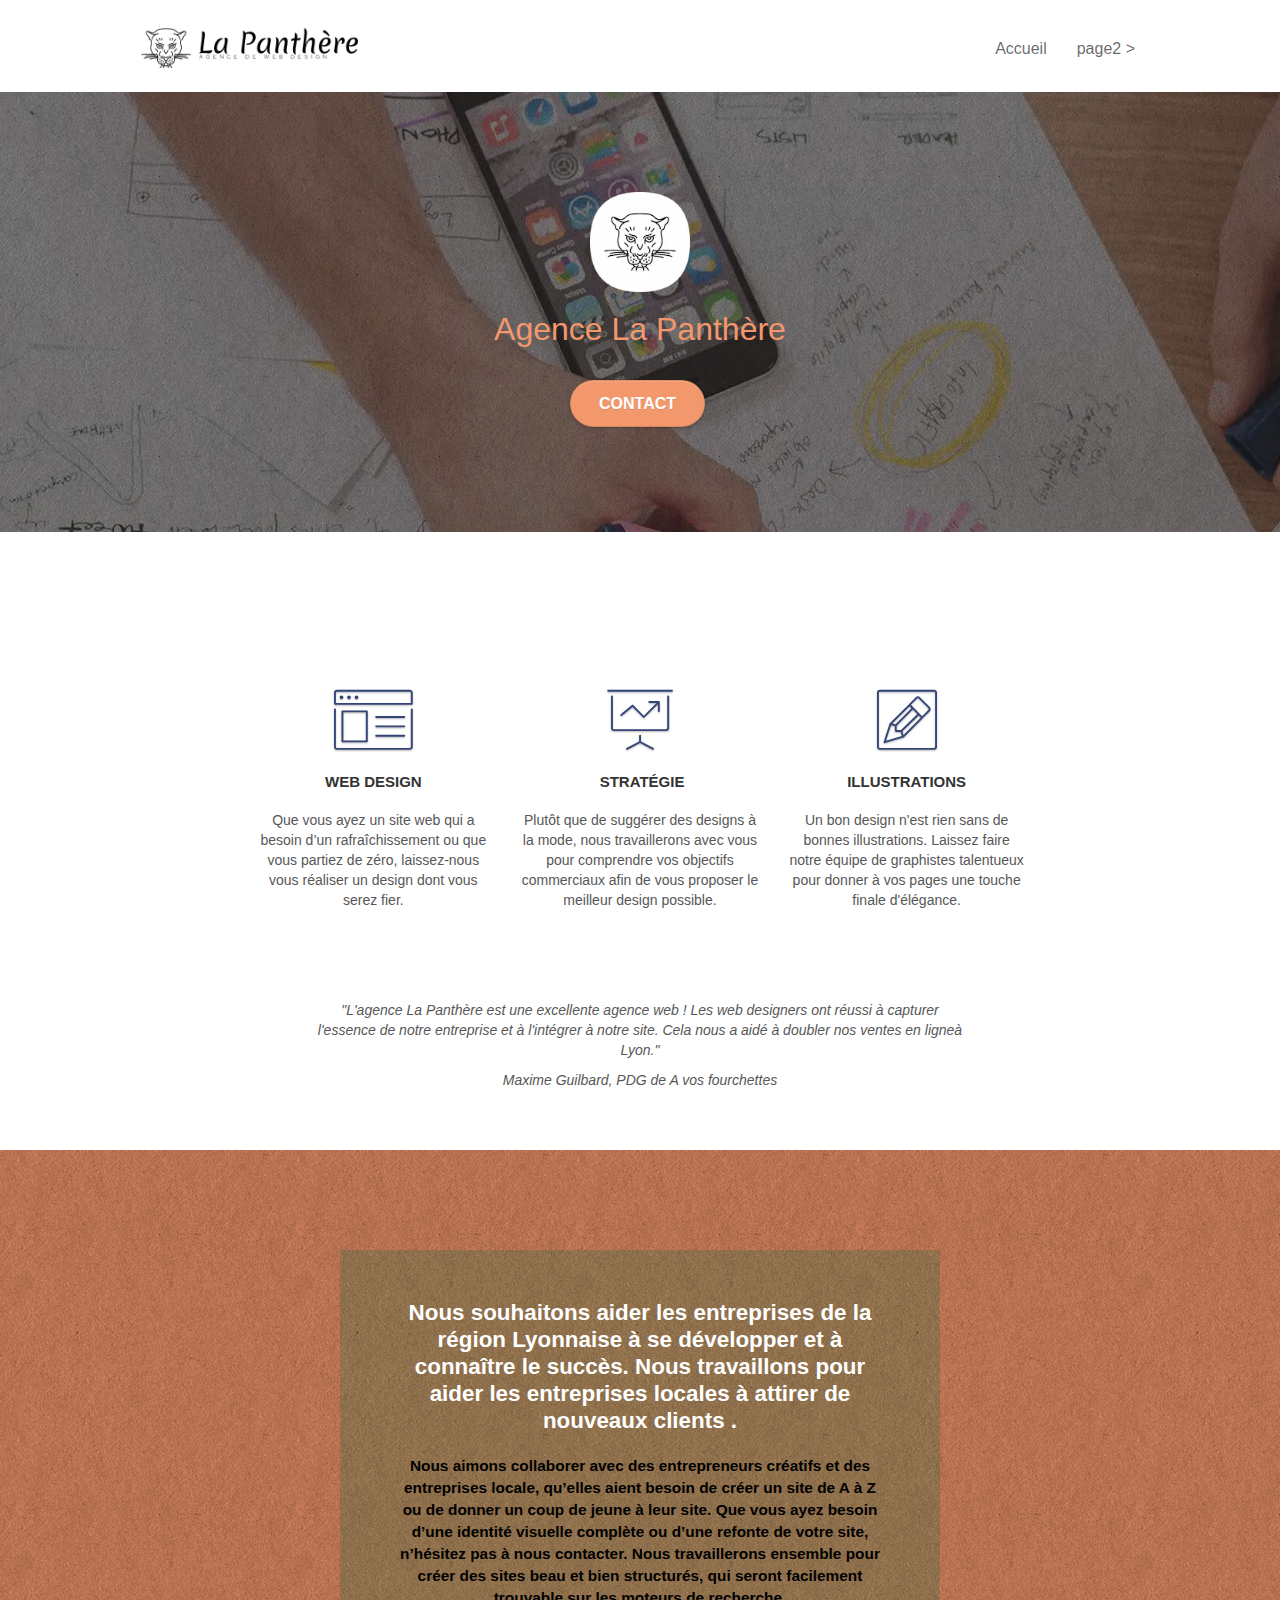
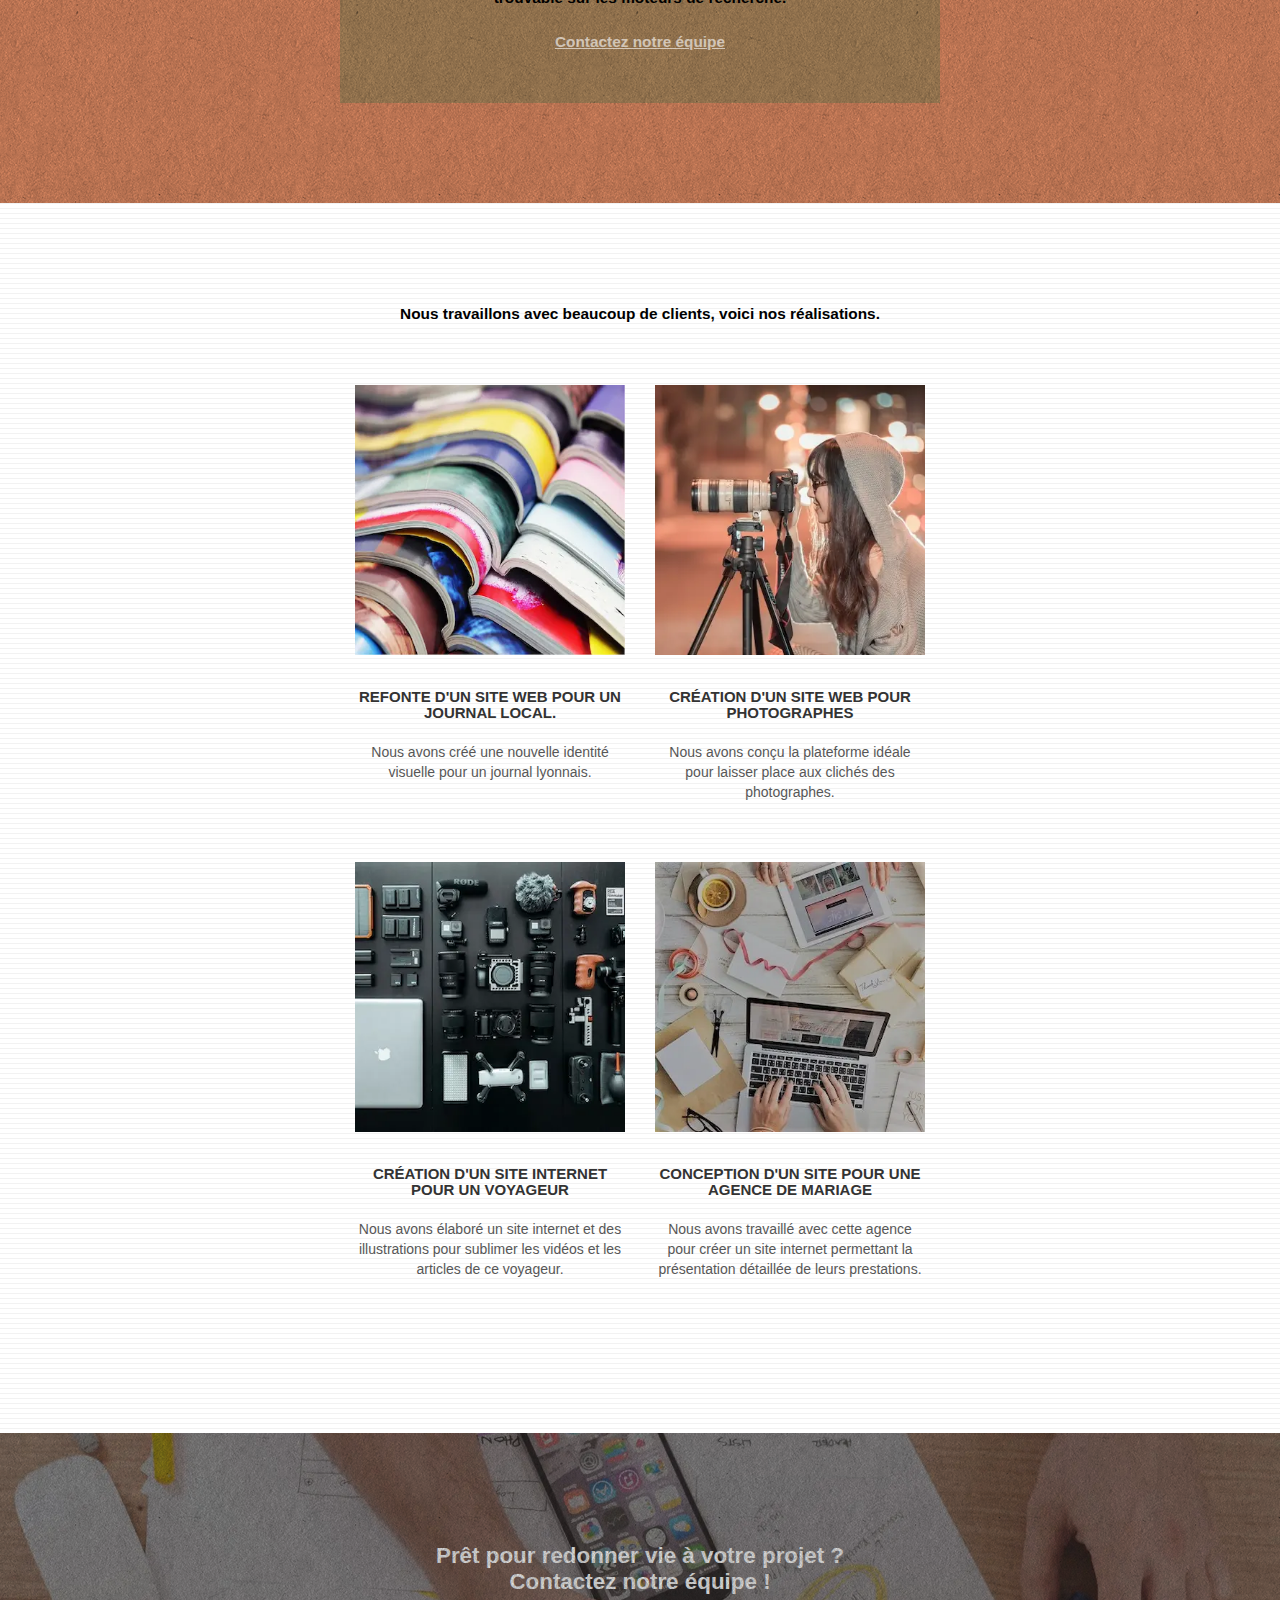
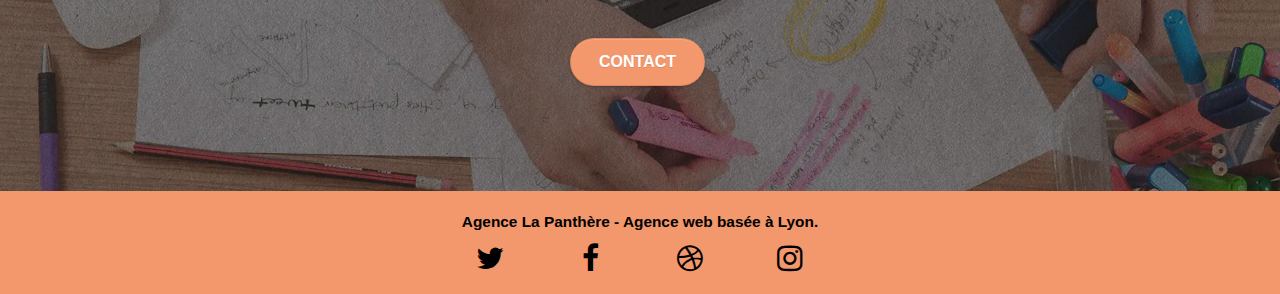
==== index.html @ 4b8b7548 "meta description" ====
<!doctype html>
<html lang="fr">
<head>
    <meta charset="utf-8">
    <meta name="keywords" content="seo, google, site web, site internet, agence design paris, agence design, agence design,agence design,agence design,agence design,agence design,agence design,agence design,agence design">
    <meta name="description" content="Agence webdesign La Panthère à Lyon, refonte de site internet, création de site web de A à Z évolutif, de e-commerce créatif qui vous permettra d’atteindre vos objectifs commerciaux plus facilement, de vitrine web attractif, une stratégie marketing optimal grâce à nos équipes de graphistes et web designers.">
    <meta name="viewport" content="width=device-width, initial-scale=1.0, viewport-fit=cover">
	<meta name="robots" content="index">
    <link rel="shortcut icon" type="image/png" href="favicon.jpg">
    
	<link rel="stylesheet" type="text/css" href="./css/bootstrap.css">
	<link rel="stylesheet" type="text/css" href="style.css">
	<link rel="stylesheet" type="text/css" href="./css/font-awesome.css">
	<link rel="stylesheet" type="text/css" href="./css/et-line.css">
	
    
	<script src="./js/jquery-2.1.0.js"></script>
	<script src="./js/bootstrap.js"></script>
	<script src="./js/blocs.js"></script>
	<script src="./js/jquery.touchSwipe.js" defer></script>
	<script src="./js/gmaps.js"></script>

    <title>La Panthere - Agence de webdesign - Lyon </title>

    
<!-- Analytics -->
 
<!-- Analytics END -->
    
</head>
<body>
<!-- Principal conteneur -->
<div class="page-container">
    
<!-- bloc-0 -->
<div class="bloc bgc-white l-bloc " id="bloc-0">
	<div class="container bloc-sm">

		<nav class="navbar row">
			<div class="navbar-header">
				<a class="navbar-brand" href="index.html"><img src="img/webp/agence-la-panthere-monochrome.webp" alt="logo agence la panthère, agence webdesign à Lyon" height="40" /></a>
				<button id="nav-toggle" type="button" class="ui-navbar-toggle navbar-toggle" data-toggle="collapse" data-target=".navbar-1">
					<span class="sr-only">Toggle navigation</span><span class="icon-bar"></span><span class="icon-bar"></span><span class="icon-bar"></span>
				</button>
			</div>
			<div class="collapse navbar-collapse navbar-1 special-dropdown-nav">
				<ul class="site-navigation nav navbar-nav">
					<li>
						<a href="index.html">Accueil</a>
					</li>
					<li>
					</li>
					<li>
						<a href="page2.html">page2 &gt;</a>
					</li>
				</ul>
			</div>
		</nav>
	</div>
</div>
<!-- bloc-0 END -->

<!-- bloc-1-presentation -->
<div class="bloc bgc-dark-slate-blue bg-banniere d-bloc bg-t-edge bloc-bg-texture texture-paper b-parallax" id="bloc-1-hero">
	<div class="container bloc-lg">
		<div class="row tight-width-whitespace">
			<div class="col-sm-12">
				<img src="img/webp/logo.webp" class="center-block image-resize-mode" width="100" alt="Agence La Panthère, agence web paris, création logo paris" />
				<h1 class="text-center hero-bloc-text tc-white ">
					Agence La Panthère
				</h1>
				<div class="text-center">
					<a href="page2.html" class="btn btn-lg btn-clean btn-rd cta-hero btn-atomic-tangerine" id="cta-hero">Contact</a>
				</div>
			</div>
		</div>
	</div>
</div>
<!-- bloc-1-presentation END -->

<!-- bloc-2-services -->
<div class="bloc bgc-white l-bloc" id="bloc-2-services">
	<div class="container bloc-md">
		<div class="row">
			<div class="col-sm-12 text-center">
				<h2>L'agence La Panthère est une agence de web design qui aide les entreprises à devenir attractives et visibles sur Internet</h2>
			</div>
		</div>
		<div class="row voffset-lg med-width-whitespace">
			<div class="col-sm-4">
				<div class="text-center">
					<span class="et-icon-browser sm-shadow icon-dark-slate-blue icons icon-lg"></span>
				</div>
				<h3 class="mg-md text-center">
					Web design
				</h3>
				<p class="text-center ">
					Que vous ayez un site web qui a besoin d&rsquo;un rafraîchissement ou que vous partiez de zéro, laissez-nous vous réaliser un design dont vous serez fier.
				</p>
			</div>
			<div class="col-sm-4">
				<div class="text-center">
					<span class="et-icon-presentation sm-shadow icon-dark-slate-blue icons icon-lg"></span>
				</div>
				<h3 class="mg-md text-center">
					&nbsp;Stratégie
				</h3>
				<p class="text-center ">
					Plutôt que de suggérer des designs à la mode, nous travaillerons avec vous pour comprendre vos objectifs commerciaux afin de vous proposer le meilleur design possible.
				</p>
			</div>
			<div class="col-sm-4">
				<div class="text-center">
					<span class="et-icon-edit sm-shadow icon-dark-slate-blue icons icon-lg"></span>
				</div>
				<h3 class="mg-md text-center">
					Illustrations
				</h3>
				<p class="text-center ">
					Un bon design n'est rien sans de bonnes illustrations. Laissez faire notre équipe de graphistes talentueux pour donner à vos pages une touche finale d'élégance.
				</p>
			</div>
		</div>
		<div class="row voffset-lg voffset">
			<div class="col-xs-12 col-md-8 col-md-offset-2 text-center">
				<p>"L'agence La Panthère est une excellente agence web ! Les web designers ont réussi à capturer l'essence de notre entreprise et à l'intégrer à notre site. Cela nous a aidé à doubler nos ventes en ligneà Lyon."</p>
				<p>Maxime Guilbard, PDG de A vos fourchettes</p>
			</div>
		</div>
	</div>
</div>
<!-- bloc-2-services END -->

<!-- bloc-3-what-i-do -->
<div class="bloc tc-white bgc-atomic-tangerine bg-presentation d-bloc bloc-bg-texture texture-paper b-parallax" id="bloc-3-what-i-do">
	<div class="container bloc-lg">
		<div class="row tight-width-whitespace black-background">
			<div class="col-sm-12">
				<h2 class="mg-md text-center tc-white">
					Nous souhaitons aider les entreprises de la région Lyonnaise à se développer et à connaître le succès. Nous travaillons pour aider les entreprises locales à attirer de nouveaux clients .<br>
				</h2>
				<p class="text-center white">
					Nous aimons collaborer avec des entrepreneurs créatifs et des entreprises locale, qu’elles aient besoin de créer un site de A à Z ou de donner un coup de jeune à leur site. Que vous ayez besoin d’une identité visuelle complète ou d’une refonte de votre site, n’hésitez pas à nous contacter. Nous travaillerons ensemble pour créer des sites beau et bien structurés, qui seront facilement trouvable sur les moteurs de recherche. <br><br><a class="ltc-white bold-link" href="page2.html">Contactez notre équipe</a><br>
				</p>
			</div>
		</div>
	</div>
</div>
<!-- bloc-3-what-i-do END -->

<!-- bloc-4-portfolio -->
<div class="bloc bgc-white bg-lines-h2-bg bg-repeat l-bloc" id="bloc-4-portfolio">
	<div class="container bloc-lg">
		<div class="row">
			<div class="col-sm-12 text-center">
				<p>Nous travaillons avec beaucoup de clients, voici nos réalisations.</p>
			</div>
		</div>
		<div class="row tight-width-whitespace portfolio-row">
			<div class="col-sm-6">
				<a href="#" data-lightbox="img/webp/1.webp" data-gallery-id="gallery-1" data-caption="Refonte d'un site web pour un journal local" data-frame="snapshot-lb"><img src="img/webp/1.webp" alt="documentations pour la création site web de aaz" class="img-responsive portfolio-thumb" /></a>
				<h3 class="mg-md text-center">
					Refonte d'un site web pour un journal local.
				</h3>
				<p class="text-center">
					Nous avons créé une nouvelle identité visuelle pour un journal lyonnais.
				</p>
			</div>
			<div class="col-sm-6">
				<a href="#" data-lightbox="img/webp/2.webp" data-gallery-id="gallery-1" data-caption="Création d'un site web pour photographes" data-frame="snapshot-lb"><img src="img/webp/2.webp" class="img-responsive portfolio-thumb" alt="photographe faisant des photos pour création de site web" /></a>
				<h3 class="mg-md text-center">
					Création d'un site web pour photographes
				</h3>
				<p class="text-center">
					Nous avons conçu la plateforme idéale pour laisser place aux clichés des photographes.
				</p>
			</div>
		</div>
		<div class="row tight-width-whitespace portfolio-row">
			<div class="col-sm-6">
				<a href="#" data-lightbox="img/webp/3.webp" data-gallery-id="gallery-1" data-caption="Création d'un site internet pour un voyageur" data-frame="snapshot-lb"><img src="img/webp/3.webp" class="img-responsive portfolio-thumb" alt="matériel photo numérique de l'agence la panthere"/></a>
				<h3 class="mg-md text-center">
					Création d'un site internet pour un voyageur
				</h3>
				<p class="text-center">
					Nous avons élaboré un site internet et des illustrations pour sublimer les vidéos et les articles de ce voyageur.
				</p>
			</div>
			<div class="col-sm-6">
				<a href="#" data-lightbox="img/webp/4.webp" data-gallery-id="gallery-1" data-caption="Conception d'un site pour une agence de mariage" data-frame="snapshot-lb"><img src="img/webp/4.webp" class="img-responsive portfolio-thumb" alt="paris web design logo agence web meilleure agence, Création d'un site web pour agence de mariage" /></a>
				<h3 class="mg-md text-center">
					Conception d'un site pour une agence de mariage
				</h3>
				<p class="text-center">
					Nous avons travaillé avec cette agence pour créer un site internet permettant la présentation détaillée de leurs prestations.
				</p>
			</div>
		</div>
	</div>
</div>
<!-- bloc-4-portfolio END -->

<!-- bloc-5-cta -->
<div class="bloc bgc-dark-slate-blue bg-banniere d-bloc bloc-bg-texture texture-paper" id="bloc-5-cta">
	<div class="container bloc-lg">
		<div class="row">
			<h2 class="mg-md text-center tc-white">
				Prêt pour redonner vie à votre projet ?<br>Contactez notre équipe !
			</h2>
			<div class="col-sm-12 text-center">
				<a href="page2.html" class="btn btn-atomic-tangerine btn-clean btn-rd btn-lg cta-hero">Contact</a>
			</div>
		</div>
	</div>
</div>
<!-- bloc-5-cta END -->

<!-- Footer - bloc-8 -->
<div class="bloc bgc-atomic-tangerine d-bloc" id="bloc-8">
	<div class="container bloc-sm">
		<div class="row">
			<div class="col-sm-12">
				<p class="text-center white">
					Agence La Panthère - Agence web basée à Lyon.<br>
				</p>
				<div class="row row-no-gutters social">
					<div class="col-sm-3">
						<div class="text-center">
							<a class="social" href="http://www.twitter.fr/"><span class="fa fa-twitter icon-md"></span></a>
						</div>
					</div>
					<div class="col-sm-3">
						<div class="text-center">
							<a class="social" href="https://fr-fr.facebook.com/"><span class="fa fa-facebook icon-md"></span></a>
						</div>
					</div>
					<div class="col-sm-3">
						<div class="text-center">
							<a class="social" href="https://dribbble.com"><span class="fa fa-dribbble icon-md"></span></a>
						</div>
					</div>
					<div class="col-sm-3">
						<div class="text-center">
							<a class="social" href="https://www.instagram.com"><span class="fa fa-instagram icon-md"></span></a>
						</div>
					</div>
				</div>
			</div>
		</div>
	</div>
</div>
<!-- Footer - bloc-8 END -->

</div>
<!-- Principal conteneur END -->
    

</body>
</html>
---- style.css ----
body {
    margin: 0;
    padding: 0;
    background: #FFF;
    overflow-x: hidden;
    -webkit-font-smoothing: antialiased;
    -moz-osx-font-smoothing: grayscale;
}
.col-sm-6{
    display: flex;
    flex-direction: column;
    justify-items: center;
}
.col-sm-6 a{
    display: contents;
}
.col-sm-6 img{
    object-fit: cover;
}
.col-sm-12 p{
    font-size: 1.1em;
    font-weight: bold;
    color: #000000;
}
.row.mg-md.text-center.tc-white{
    color: white;
}
.row h2{
    color: white;
    font-weight: bold;
}
.col-xs-12.col-md-8.col-md-offset-2.text-center p{
    font-style: italic;
}


a,
button {
    transition: all .3s ease-in-out;
    outline: none!important;
}

a:hover {
    text-decoration: none;
    cursor: pointer;
}


#page-loading-blocs-notifaction {
    position: fixed;
    top: 0;
    bottom: 0;
    width: 100%;
    z-index: 100000;
    background: #FFFFFF url("img/pageload-spinner.gif") no-repeat center center;
}

.bloc {
    width: 100%;
    clear: both;
    background: 50% 50% no-repeat;
    padding: 0 50px;
    -webkit-background-size: cover;
    -moz-background-size: cover;
    -o-background-size: cover;
    background-size: cover;
    position: relative;
}

.bloc .container {
    padding-left: 0;
    padding-right: 0;
}

.bloc-lg {
    padding: 100px 50px;
}

.bloc-md {
    padding: 50px;
}

.bloc-sm {
    padding: 20px 50px;
}

.bg-center,
.bg-l-edge,
.bg-r-edge,
.bg-t-edge,
.bg-b-edge,
.bg-tl-edge,
.bg-bl-edge,
.bg-tr-edge,
.bg-br-edge,
.bg-repeat {
    -webkit-background-size: auto!important;
    -moz-background-size: auto!important;
    -o-background-size: auto!important;
    background-size: auto!important;
}

.bg-repeat {
    background: repeat;
}

.bg-t-edge {
    background: top no-repeat;
}

.bloc-bg-texture::before {
    content: "";
    background-size: 2px 2px;
    position: absolute;
    top: 0;
    bottom: 0;
    left: 0;
    right: 0;
}

.texture-paper::before {
    background: url("img/webp/texture-paper.webp");
    background-size: 280px 280px;
}

.b-parallax {
    background-attachment: fixed;
}

.d-bloc {
    color: rgba(255, 255, 255, .7);
}

.d-bloc button:hover {
    color: rgba(255, 255, 255, .9);
}

.d-bloc .icon-round,
.d-bloc .icon-square,
.d-bloc .icon-rounded,
.d-bloc .icon-semi-rounded-a,
.d-bloc .icon-semi-rounded-b {
    border-color: rgba(255, 255, 255, .9);
}

.d-bloc .divider-h span {
    border-color: rgba(255, 255, 255, .2);
}

.d-bloc .a-btn,
.d-bloc .navbar a,
.d-bloc .navbar-brand,
.d-bloc a .icon-sm,
.d-bloc a .icon-md,
.d-bloc a .icon-lg,
.d-bloc a .icon-xl,
.d-bloc h1 a,
.d-bloc h2 a,
.d-bloc h3 a,
.d-bloc h4 a,
.d-bloc h5 a,
.d-bloc h6 a,
.d-bloc p a {
    color: rgba(255, 255, 255, .6);
}

.d-bloc .a-btn:hover,
.d-bloc .navbar a:hover,
.d-bloc .navbar-brand:hover,
.d-bloc a:hover .icon-sm,
.d-bloc a:hover .icon-md,
.d-bloc a:hover .icon-lg,
.d-bloc a:hover .icon-xl,
.d-bloc h1 a:hover,
.d-bloc h2 a:hover,
.d-bloc h3 a:hover,
.d-bloc h4 a:hover,
.d-bloc h5 a:hover,
.d-bloc h6 a:hover,
.d-bloc p a:hover {
    color: rgba(255, 255, 255, 1);
}

.d-bloc .navbar-toggle .icon-bar {
    background: rgba(255, 255, 255, 1);
}

.d-bloc .btn-wire,
.d-bloc .btn-wire:hover {
    color: rgba(255, 255, 255, 1);
    border-color: rgba(255, 255, 255, 1);
}

.d-bloc .panel {
    color: rgba(0, 0, 0, .5);
}

.d-bloc .panel button:hover {
    color: rgba(0, 0, 0, .7);
}

.d-bloc .panel icon {
    border-color: rgba(0, 0, 0, .7);
}

.d-bloc .panel .divider-h span {
    border-color: rgba(0, 0, 0, .1);
}

.d-bloc .panel .a-btn {
    color: rgba(0, 0, 0, .6);
}

.d-bloc .panel .a-btn:hover {
    color: rgba(0, 0, 0, 1);
}

.d-bloc .panel .btn-wire,
.d-bloc .panel .btn-wire:hover {
    color: rgba(0, 0, 0, .7);
    border-color: rgba(0, 0, 0, .3);
}

.d-bloc .panel,
.l-bloc {
    color: rgba(0, 0, 0, .5);
}

.d-bloc .panel button:hover,
.l-bloc button:hover {
    color: rgba(0, 0, 0, .7);
}

.l-bloc .icon-round,
.l-bloc .icon-square,
.l-bloc .icon-rounded,
.l-bloc .icon-semi-rounded-a,
.l-bloc .icon-semi-rounded-b {
    border-color: rgba(0, 0, 0, .7);
}

.d-bloc .panel .divider-h span,
.l-bloc .divider-h span {
    border-color: rgba(0, 0, 0, .1);
}

.d-bloc .panel .a-btn,
.l-bloc .a-btn,
.l-bloc .navbar a,
.l-bloc .navbar-brand,
.l-bloc a .icon-sm,
.l-bloc a .icon-md,
.l-bloc a .icon-lg,
.l-bloc a .icon-xl,
.l-bloc h1 a,
.l-bloc h2 a,
.l-bloc h3 a,
.l-bloc h4 a,
.l-bloc h5 a,
.l-bloc h6 a,
.l-bloc p a {
    color: rgba(0, 0, 0, .6);
}

.d-bloc .panel .a-btn:hover,
.l-bloc .a-btn:hover,
.l-bloc .navbar a:hover,
.l-bloc .navbar-brand:hover,
.l-bloc a:hover .icon-sm,
.l-bloc a:hover .icon-md,
.l-bloc a:hover .icon-lg,
.l-bloc a:hover .icon-xl,
.l-bloc h1 a:hover,
.l-bloc h2 a:hover,
.l-bloc h3 a:hover,
.l-bloc h4 a:hover,
.l-bloc h5 a:hover,
.l-bloc h6 a:hover,
.l-bloc p a:hover {
    color: rgba(0, 0, 0, 1);
}

.l-bloc .navbar-toggle .icon-bar {
    color: rgba(0, 0, 0, .6);
}

.d-bloc .panel .btn-wire,
.d-bloc .panel .btn-wire:hover,
.l-bloc .btn-wire,
.l-bloc .btn-wire:hover {
    color: rgba(0, 0, 0, .7);
    border-color: rgba(0, 0, 0, .3);
}

.voffset {
    margin-top: 30px;
}

.voffset-lg {
    margin-top: 80px;
}

.row-no-gutters {
    margin-right: 0;
    margin-left: 0;
}

.row.row-no-gutters > [class^="col-"],
.row.row-no-gutters > [class*=" col-"] {
    padding-right: 0;
    padding-left: 0;
}

#bloc-1-hero h1 {
    font-size: 32px;
}

.navbar {
    margin-bottom: 0;
    z-index: 1;
}

.navbar-brand {
    height: auto;
    padding: 3px 15px;
    font-size: 25px;
    font-weight: normal;
    font-weight: 600;
    line-height: 44px;
}

.navbar-brand img {
    max-height: 200px;
    margin: 0 5px 0 0;
    display: inline;
}

.navbar-brand img[src$=svg] {
    min-width: 100px;
}

.nav-center .navbar-brand img {
    margin: 0;
}

.navbar .nav {
    padding-top: 2px;
    margin-right: -16px;
    float: right;
    z-index: 1;
}

.nav > li {
    float: left;
    margin-top: 4px;
    font-size: 16px;
}

.navbar-nav .open .dropdown-menu > li > a {
    text-align: inherit;
}

.nav > li a:hover,
.nav > li a:focus {
    background: transparent;
}

.navbar-toggle {
    margin: 10px 10px 0 0;
    border: 0px;
}

.navbar-toggle:hover {
    background: transparent!important;
}

.navbar-toggle .icon-bar {
    background-color: rgba(0, 0, 0, .5);
    width: 26px;
}

.nav-invert .navbar .nav {
    float: left;
}

.nav-invert .navbar-header,
.nav-invert .navbar-brand {
    float: right;
    position: relative;
    z-index: 2;
}

@media (min-width: 768px) {
    .site-navigation {
        position: absolute;
        top: 50%;
        right: 20px;
        transform: translate(0, -50%);
        -webkit-transform: translateY(-50%);
    }
    .nav > li .dropdown-menu a,
    .nav > li .dropdown-menu a:hover {
        color: #484848;
    }
    .nav-invert .site-navigation {
        left: 0;
        right: 0;
    }
    .nav-center {
        text-align: center;
    }
    .nav-center .navbar-header {
        width: 100%;
    }
    .nav-center .navbar-header,
    .nav-center .navbar-brand,
    .nav-center .nav > li {
        float: none;
        display: inline-block;
    }
    .nav-center .site-navigation {
        position: relative;
        width: 100%;
        right: 0;
        margin-right: 0px;
        margin-top: 20px;
    }
    .nav-center.mini-nav .navbar-toggle {
        float: none;
        margin: 10px auto 0;
    }
}

.nav > li > .dropdown a {
    background: none!important;
    display: block;
    padding: 14px 15px;
}

nav .caret {
    margin: 0 5px;
}

.dropdown-menu .dropdown-menu {
    top: -8px;
    left: 100%;
}

.dropdown-menu .dropmenu-flow-right {
    top: 100%;
    left: 0;
    margin-left: -1px;
    border-top-left-radius: 0;
    border-top-right-radius: 0;
}

.dropdown-menu .dropdown span {
    border: 4px solid black;
    border-top-color: transparent;
    border-right-color: transparent;
    border-bottom-color: transparent;
    margin: 6px -5px 0 0!important;
    float: right;
}

.mg-md {
    margin-top: 10px;
    margin-bottom: 20px;
}

.mg-lg {
    margin-top: 10px;
    margin-bottom: 40px;
}

.btn {
    margin: 0 5px 5px 0;
}

.btn.pull-right {
    margin: 0 0 5px 5px;
}

.btn-d,
.btn-d:hover,
.btn-d:focus {
    color: #FFF;
    background: rgba(0, 0, 0, .3);
}

button {
    outline: none!important;
}

.btn-rd {
    border-radius: 40px;
}

.btn-clean {
    border: 1px solid rgba(0, 0, 0, .08);
    border-bottom-color: rgba(0, 0, 0, .1);
    text-shadow: 0 1px 0 rgba(0, 0, 1, .1);
    box-shadow: 0 1px 3px rgba(0, 0, 1, .25), inset 0 1px 0 0 rgba(255, 255, 255, .15);
}

.icon-md {
    font-size: 30px!important;
}

.icon-lg {
    font-size: 60px!important;
}

.sm-shadow {
    text-shadow: 0 1px 2px rgba(0, 0, 0, .3);
}

.panel-sq,
.panel-sq .panel-heading,
.panel-sq .panel-footer {
    border-radius: 0;
}

.panel-rd {
    border-radius: 30px;
}

.panel-rd .panel-heading {
    border-radius: 29px 29px 0 0;
}

.panel-rd .panel-footer {
    border-radius: 0 0 29px 29px;
}

.form-control {
    border-color: rgba(0, 0, 0, .1);
    box-shadow: none;
}

.scrollToTop {
    width: 40px;
    height: 40px;
    position: fixed;
    bottom: 20px;
    right: 20px;
    opacity: 0;
    z-index: 500;
    transition: all .3s ease-in-out;
}

.scrollToTop span {
    margin-top: 6px;
}

.showScrollTop {
    font-size: 14px;
    opacity: 1;
}



a[data-lightbox]:hover::before {
    content: "+";
    font-family: "HelveticaNeue-Light", "Helvetica Neue Light", "Helvetica Neue", Helvetica, Arial;
    font-size: 32px;
    width: 50px;
    height: 50px;
    margin-left: -25px;
    border-radius: 50%;
    background: rgba(0, 0, 0, .6);
    color: #FFF;
    font-weight: 100;
    z-index: 1;
    position: absolute;
    top: 50%;
    transform: translateY(-50%);
    -webkit-transform: translateY(-50%);
}

a[data-lightbox]:hover img {
    opacity: 0.6;
    -webkit-animation-fill-mode: none;
    animation-fill-mode: none;
}

#lightbox-modal {
    display: flex;
    align-items: center;
}

#lightbox-modal .modal-dialog {
    width: 90%;
    max-width: 900px;
    margin: 0 auto 0;
}

#lightbox-modal .modal-dialog img {
    max-height: 90vh;
    margin: 0 auto;
}

.lightbox-caption {
    padding: 20px;
    color: #FFF;
    background: rgba(0, 0, 0, .5);
    position: absolute;
    left: 15px;
    right: 15px;
    bottom: 5px;
}

.close-lightbox {
    color: #FFF;
    font-size: 30px;
    position: absolute;
    top: 20px;
    right: 20px;
    z-index: 20;
    background: rgba(0, 0, 0, .5);
    border: none;
    line-height: 30px;
    padding: 0 9px 5px;
    opacity: 0.3;
}

.close-lightbox:hover,
.next-lightbox:hover,
.prev-lightbox:hover {
    opacity: 1.0;
    color: #FFF;
}

.next-lightbox,
.prev-lightbox {
    font-size: 20px;
    color: rgba(255, 255, 255, .9);
    background: rgba(0, 0, 0, .5);
    transition: all .2s ease-in-out;
    position: absolute;
    top: 45%;
    z-index: 1;
    opacity: 0.4;
}

.next-lightbox {
    padding: 6px 8px 1px 13px;
    right: 25px;
}

.prev-lightbox {
    padding: 6px 13px 1px 10px;
    left: 25px;
}

.snapshot-lb .modal-body {
    padding-bottom: 45px;
}

.snapshot-lb .lightbox-caption {
    padding: 0;
    color: rgba(0, 0, 0, .5);
    background: none;
}

h1,
h2,
h3,
h4,
h5,
h6,
p,
label,
.btn,
a {
    font-family: "helvetica";
    font-weight: 400;
    color: #575757;
}

.container {
    max-width: 1000px;
}

.hero-bloc-text {
    font-size: 38px;
}

.hero-bloc-text-sub {
    font-size: 36px;
}

.statement-bloc-text {
    line-height: 26px;
    font-style: italic;
    font-size: 20px;
    text-align: center;
    font-weight: lighter;
    max-width: 520px;
    margin: auto auto auto auto;
}


.tight-width-whitespace {
    max-width: 600px;
    margin: auto auto auto auto;
}

.h1 {
    font-size: 20px;
    font-family: "Open Sans";
}

.cta-hero {
    margin-top: 22px;
    color: #FFFFFF!important;
    text-transform: uppercase;
    padding: 12px 28px 12px 28px;
    font-size: 16px;
    font-weight: 700;
}

.social {
    max-width: 400px;
    margin: auto auto auto auto;
}
.fa.fa-twitter.icon-md,.fa.fa-facebook.icon-md,.fa.fa-dribbble.icon-md,.fa.fa-dribbble.icon-md,.fa.fa-instagram.icon-md{
    color: #000000;
}

h2 {
    font-size: 1.6em;
    line-height: 1.2em;
}

h3 {
    font-size: 15px;
    text-transform: uppercase;
    font-weight: 700;
    color: #333333;
}

.med-width-whitespace {
    max-width: 800px;
    margin: auto auto auto auto;
    box-shadow: 0px 0px 0px #000000;
}

h1 {
    color: #333333;
}

h4 {
    color: #333333;
}

.icons {
    margin-bottom: 14px;
    margin-top: 24px;
}

.white {
    color: #FFFFFF;
}

.portfolio-thumb {
    margin-bottom: 24px;
}

.portfolio-row {
    margin-bottom: 44px;
    margin-top: 50px;
}

.avatar {
    box-shadow: 0px 4px 9px rgba(0, 0, 0, 0.3);
}

.black-background {
    background-color: rgba(165, 147, 99, 0.7);
    padding: 40px 40px 40px 40px;
}

.bold-link {
    font-weight: 900;
    text-decoration: underline!important;
}

.bgc-white {
    background-color: #FFFFFF;
}

.bgc-dark-slate-blue {
    background-color: #364577;
}

.bgc-atomic-tangerine {
    background-color: #F3976C;
}

.tc-white {
    color: #F3976C;
}

.btn-atomic-tangerine {
    background: #F3976C;
    color: #FFFFFF;
}

.btn-atomic-tangerine:hover {
    background: #c27956;
    color: #FFFFFF;
}

.ltc-white {
    color: #FFFFFF;
}

.ltc-white:hover {
    color: #cccccc;
}

.ltc-atomic-tangerine {
    color: #F3976C;
}

.ltc-atomic-tangerine:hover {
    color: #c27956;
}

.icon-dark-slate-blue {
    color: #364577;
    border-color: #364577;
}

.bg-dots-bg {
    background-image: url("img/webp/dots-bg.webp");
}

.bg-lines-h2-bg {
    background-image: url("img/webp/lines-h2-bg.webp");
}

.bg-banniere {
    background-image: url("img/webp/agence-la-panthere.webp");
}

.bg-presentation {
    background-image: url("img/webp/image-de-presentation.webp");
}

@media (max-width: 1024px) {
    .bloc {
        padding-left: 20px;
        padding-right: 20px;
    }
    .bloc.full-width-bloc,
    .bloc-tile-2.full-width-bloc .container,
    .bloc-tile-3.full-width-bloc .container,
    .bloc-tile-4.full-width-bloc .container {
        padding-left: 0;
        padding-right: 0;
    }
}

@media (max-width: 992px) and (min-width: 768px) {
    .navbar .nav {
        max-width: 80%
    }
    .nav-center.navbar .nav {
        max-width: 100%
    }
}

@media only screen and (min-device-width: 768px) and (max-device-width: 1024px) and (orientation: landscape) {
    .b-parallax {
        background-attachment: scroll;
    }
}

@media only screen and (min-device-width: 1024px) and (max-device-width: 1366px) and (-webkit-min-device-pixel-ratio: 1.5) {
    .b-parallax {
        background-attachment: scroll;
    }
}

@media (max-width: 991px) {
    .container {
        width: 100%;
    }
    .b-parallax {
        background-attachment: scroll;
    }
    .page-container,
    #hero-bloc {
        overflow-x: hidden;
        position: relative;
    }
    .bloc {
        padding-left: constant(safe-area-inset-left);
        padding-right: constant(safe-area-inset-right);
    }
    .bloc-group,
    .bloc-group .bloc {
        display: block;
        width: 100%;
    }
    .bloc-fill-screen .fill-bloc-top-edge,
    .bloc-fill-screen .fill-bloc-bottom-edge {
        padding: 0 20px;
        padding-left: constant(safe-area-inset-left);
        padding-right: constant(safe-area-inset-right);
    }
}

@media (max-width: 767px) {
    .page-container {
        overflow-x: hidden;
        position: relative;
    }
    h1,
    h2,
    h3,
    h4,
    h5,
    h6,
    p,
    #disqus_thread {
        padding-left: 10px!important;
        padding-right: 10px!important;
    }
    .b-parallax {
        background-attachment: scroll;
    }
    .navbar .nav {
        padding-top: 0;
        border-top: 1px solid rgba(0, 0, 0, .2);
        float: none!important;
    }
    .navbar.row {
        margin-left: 0;
        margin-right: 0;
    }
    .site-navigation {
        position: inherit;
        transform: none;
        -webkit-transform: none;
        -ms-transform: none;
    }
    .nav > li {
        margin-top: 0;
        border-bottom: 1px solid rgba(0, 0, 0, .1);
        background: rgba(0, 0, 0, .05);
        text-align: left;
        padding-left: 15px;
        width: 100%;
    }
    .nav > li:hover {
        background: rgba(0, 0, 0, .08);
    }
    .dropdown .dropdown a .caret {
        float: none;
        margin: 5px 0 0 10px!important;
        border: 4px solid black;
        border-bottom-color: transparent;
        border-right-color: transparent;
        border-left-color: transparent;
    }
    #hero-bloc .navbar .nav {
        background: rgba(0, 0, 0, .8);
    }
    #hero-bloc .navbar .nav a {
        color: rgba(255, 255, 255, .6);
    }
    .hero {
        padding: 50px 0;
    }
    .hero-nav {
        left: -1px;
        right: -1px;
    }
    .navbar-collapse {
        padding: 0;
        overflow-x: hidden;
        -webkit-box-shadow: none;
        box-shadow: none;
    }
    .navbar-brand img {
        max-height: 40px;
        width: auto;
    }
    .nav-invert .navbar-header {
        float: none;
        width: 100%;
    }
    .nav-invert .navbar-toggle {
        float: left;
        margin-left: 10px;
    }
    .bloc {
        padding-left: 0;
        padding-right: 0;
    }
    .bloc-xxl,
    .bloc-xl,
    .bloc-lg {
        padding: 40px 0;
    }
    .bloc-sm,
    .bloc-md {
        padding-left: 0;
        padding-right: 0;
    }
    .bloc-tile-2 .container,
    .bloc-tile-3 .container,
    .bloc-tile-4 .container,
    .bloc-fill-screen .fill-bloc-top-edge,
    .bloc-fill-screen .fill-bloc-bottom-edge {
        padding-left: 0;
        padding-right: 0;
    }
    .a-block {
        padding: 0 10px;
    }
    .btn-dwn {
        display: none;
    }
    .voffset {
        margin-top: 5px;
    }
    .voffset-md {
        margin-top: 20px;
    }
    .voffset-lg {
        margin-top: 30px;
    }
    form {
        padding: 5px;
    }
    .close-lightbox {
        display: inline-block;
    }
    .blocsapp-device-iphone5 {
        background-size: 216px 425px;
        padding-top: 60px;
        width: 216px;
        height: 425px;
    }
    .blocsapp-device-iphone5 img {
        width: 180px;
        height: 320px;
    }
}

@media (max-width: 400px) {
    .bloc {
        padding-left: 0;
        padding-right: 0;
    }
}

@media (max-width: 767px) {
    .bloc-mob-center-text {
        text-align: center;
    }
    .row.row-no-gutters.social{
        display: flex;
        justify-content: space-between;
    }
}
---- css/et-line.css ----
@font-face {
    font-family: et-line;
    src: url(../fonts/et-line.eot);
    src: url(../fonts/et-line.eot?#iefix) format('embedded-opentype'), url(../fonts/et-line.woff) format('woff'), url(../fonts/et-line.ttf) format('truetype'), url(../fonts/et-line.svg#et-line) format('svg');
    font-weight: 400;
    font-style: normal
}

.et-icon-adjustments,
.et-icon-alarmclock,
.et-icon-anchor,
.et-icon-aperture,
.et-icon-attachment,
.et-icon-bargraph,
.et-icon-basket,
.et-icon-beaker,
.et-icon-bike,
.et-icon-book-open,
.et-icon-briefcase,
.et-icon-browser,
.et-icon-calendar,
.et-icon-camera,
.et-icon-caution,
.et-icon-chat,
.et-icon-circle-compass,
.et-icon-clipboard,
.et-icon-clock,
.et-icon-cloud,
.et-icon-compass,
.et-icon-desktop,
.et-icon-dial,
.et-icon-document,
.et-icon-documents,
.et-icon-download,
.et-icon-dribbble,
.et-icon-edit,
.et-icon-envelope,
.et-icon-expand,
.et-icon-facebook,
.et-icon-flag,
.et-icon-focus,
.et-icon-gears,
.et-icon-genius,
.et-icon-gift,
.et-icon-global,
.et-icon-globe,
.et-icon-googleplus,
.et-icon-grid,
.et-icon-happy,
.et-icon-hazardous,
.et-icon-heart,
.et-icon-hotairballoon,
.et-icon-hourglass,
.et-icon-key,
.et-icon-laptop,
.et-icon-layers,
.et-icon-lifesaver,
.et-icon-lightbulb,
.et-icon-linegraph,
.et-icon-linkedin,
.et-icon-lock,
.et-icon-magnifying-glass,
.et-icon-map,
.et-icon-map-pin,
.et-icon-megaphone,
.et-icon-mic,
.et-icon-mobile,
.et-icon-newspaper,
.et-icon-notebook,
.et-icon-paintbrush,
.et-icon-paperclip,
.et-icon-pencil,
.et-icon-phone,
.et-icon-picture,
.et-icon-pictures,
.et-icon-piechart,
.et-icon-presentation,
.et-icon-pricetags,
.et-icon-printer,
.et-icon-profile-female,
.et-icon-profile-male,
.et-icon-puzzle,
.et-icon-quote,
.et-icon-recycle,
.et-icon-refresh,
.et-icon-ribbon,
.et-icon-rss,
.et-icon-sad,
.et-icon-scissors,
.et-icon-scope,
.et-icon-search,
.et-icon-shield,
.et-icon-speedometer,
.et-icon-strategy,
.et-icon-streetsign,
.et-icon-tablet,
.et-icon-target,
.et-icon-telescope,
.et-icon-toolbox,
.et-icon-tools,
.et-icon-tools-2,
.et-icon-trophy,
.et-icon-tumblr,
.et-icon-twitter,
.et-icon-upload,
.et-icon-video,
.et-icon-wallet,
.et-icon-wine {
    font-family: et-line;
    speak: none;
    font-style: normal;
    font-weight: 400;
    font-variant: normal;
    text-transform: none;
    line-height: 1;
    -webkit-font-smoothing: antialiased;
    -moz-osx-font-smoothing: grayscale;
    display: inline-block
}

.et-icon-mobile:before {
    content: "\e000"
}

.et-icon-laptop:before {
    content: "\e001"
}

.et-icon-desktop:before {
    content: "\e002"
}

.et-icon-tablet:before {
    content: "\e003"
}

.et-icon-phone:before {
    content: "\e004"
}

.et-icon-document:before {
    content: "\e005"
}

.et-icon-documents:before {
    content: "\e006"
}

.et-icon-search:before {
    content: "\e007"
}

.et-icon-clipboard:before {
    content: "\e008"
}

.et-icon-newspaper:before {
    content: "\e009"
}

.et-icon-notebook:before {
    content: "\e00a"
}

.et-icon-book-open:before {
    content: "\e00b"
}

.et-icon-browser:before {
    content: "\e00c"
}

.et-icon-calendar:before {
    content: "\e00d"
}

.et-icon-presentation:before {
    content: "\e00e"
}

.et-icon-picture:before {
    content: "\e00f"
}

.et-icon-pictures:before {
    content: "\e010"
}

.et-icon-video:before {
    content: "\e011"
}

.et-icon-camera:before {
    content: "\e012"
}

.et-icon-printer:before {
    content: "\e013"
}

.et-icon-toolbox:before {
    content: "\e014"
}

.et-icon-briefcase:before {
    content: "\e015"
}

.et-icon-wallet:before {
    content: "\e016"
}

.et-icon-gift:before {
    content: "\e017"
}

.et-icon-bargraph:before {
    content: "\e018"
}

.et-icon-grid:before {
    content: "\e019"
}

.et-icon-expand:before {
    content: "\e01a"
}

.et-icon-focus:before {
    content: "\e01b"
}

.et-icon-edit:before {
    content: "\e01c"
}

.et-icon-adjustments:before {
    content: "\e01d"
}

.et-icon-ribbon:before {
    content: "\e01e"
}

.et-icon-hourglass:before {
    content: "\e01f"
}

.et-icon-lock:before {
    content: "\e020"
}

.et-icon-megaphone:before {
    content: "\e021"
}

.et-icon-shield:before {
    content: "\e022"
}

.et-icon-trophy:before {
    content: "\e023"
}

.et-icon-flag:before {
    content: "\e024"
}

.et-icon-map:before {
    content: "\e025"
}

.et-icon-puzzle:before {
    content: "\e026"
}

.et-icon-basket:before {
    content: "\e027"
}

.et-icon-envelope:before {
    content: "\e028"
}

.et-icon-streetsign:before {
    content: "\e029"
}

.et-icon-telescope:before {
    content: "\e02a"
}

.et-icon-gears:before {
    content: "\e02b"
}

.et-icon-key:before {
    content: "\e02c"
}

.et-icon-paperclip:before {
    content: "\e02d"
}

.et-icon-attachment:before {
    content: "\e02e"
}

.et-icon-pricetags:before {
    content: "\e02f"
}

.et-icon-lightbulb:before {
    content: "\e030"
}

.et-icon-layers:before {
    content: "\e031"
}

.et-icon-pencil:before {
    content: "\e032"
}

.et-icon-tools:before {
    content: "\e033"
}

.et-icon-tools-2:before {
    content: "\e034"
}

.et-icon-scissors:before {
    content: "\e035"
}

.et-icon-paintbrush:before {
    content: "\e036"
}

.et-icon-magnifying-glass:before {
    content: "\e037"
}

.et-icon-circle-compass:before {
    content: "\e038"
}

.et-icon-linegraph:before {
    content: "\e039"
}

.et-icon-mic:before {
    content: "\e03a"
}

.et-icon-strategy:before {
    content: "\e03b"
}

.et-icon-beaker:before {
    content: "\e03c"
}

.et-icon-caution:before {
    content: "\e03d"
}

.et-icon-recycle:before {
    content: "\e03e"
}

.et-icon-anchor:before {
    content: "\e03f"
}

.et-icon-profile-male:before {
    content: "\e040"
}

.et-icon-profile-female:before {
    content: "\e041"
}

.et-icon-bike:before {
    content: "\e042"
}

.et-icon-wine:before {
    content: "\e043"
}

.et-icon-hotairballoon:before {
    content: "\e044"
}

.et-icon-globe:before {
    content: "\e045"
}

.et-icon-genius:before {
    content: "\e046"
}

.et-icon-map-pin:before {
    content: "\e047"
}

.et-icon-dial:before {
    content: "\e048"
}

.et-icon-chat:before {
    content: "\e049"
}

.et-icon-heart:before {
    content: "\e04a"
}

.et-icon-cloud:before {
    content: "\e04b"
}

.et-icon-upload:before {
    content: "\e04c"
}

.et-icon-download:before {
    content: "\e04d"
}

.et-icon-target:before {
    content: "\e04e"
}

.et-icon-hazardous:before {
    content: "\e04f"
}

.et-icon-piechart:before {
    content: "\e050"
}

.et-icon-speedometer:before {
    content: "\e051"
}

.et-icon-global:before {
    content: "\e052"
}

.et-icon-compass:before {
    content: "\e053"
}

.et-icon-lifesaver:before {
    content: "\e054"
}

.et-icon-clock:before {
    content: "\e055"
}

.et-icon-aperture:before {
    content: "\e056"
}

.et-icon-quote:before {
    content: "\e057"
}

.et-icon-scope:before {
    content: "\e058"
}

.et-icon-alarmclock:before {
    content: "\e059"
}

.et-icon-refresh:before {
    content: "\e05a"
}

.et-icon-happy:before {
    content: "\e05b"
}

.et-icon-sad:before {
    content: "\e05c"
}

.et-icon-facebook:before {
    content: "\e05d"
}

.et-icon-twitter:before {
    content: "\e05e"
}

.et-icon-googleplus:before {
    content: "\e05f"
}

.et-icon-rss:before {
    content: "\e060"
}

.et-icon-tumblr:before {
    content: "\e061"
}

.et-icon-linkedin:before {
    content: "\e062"
}

.et-icon-dribbble:before {
    content: "\e063"
}
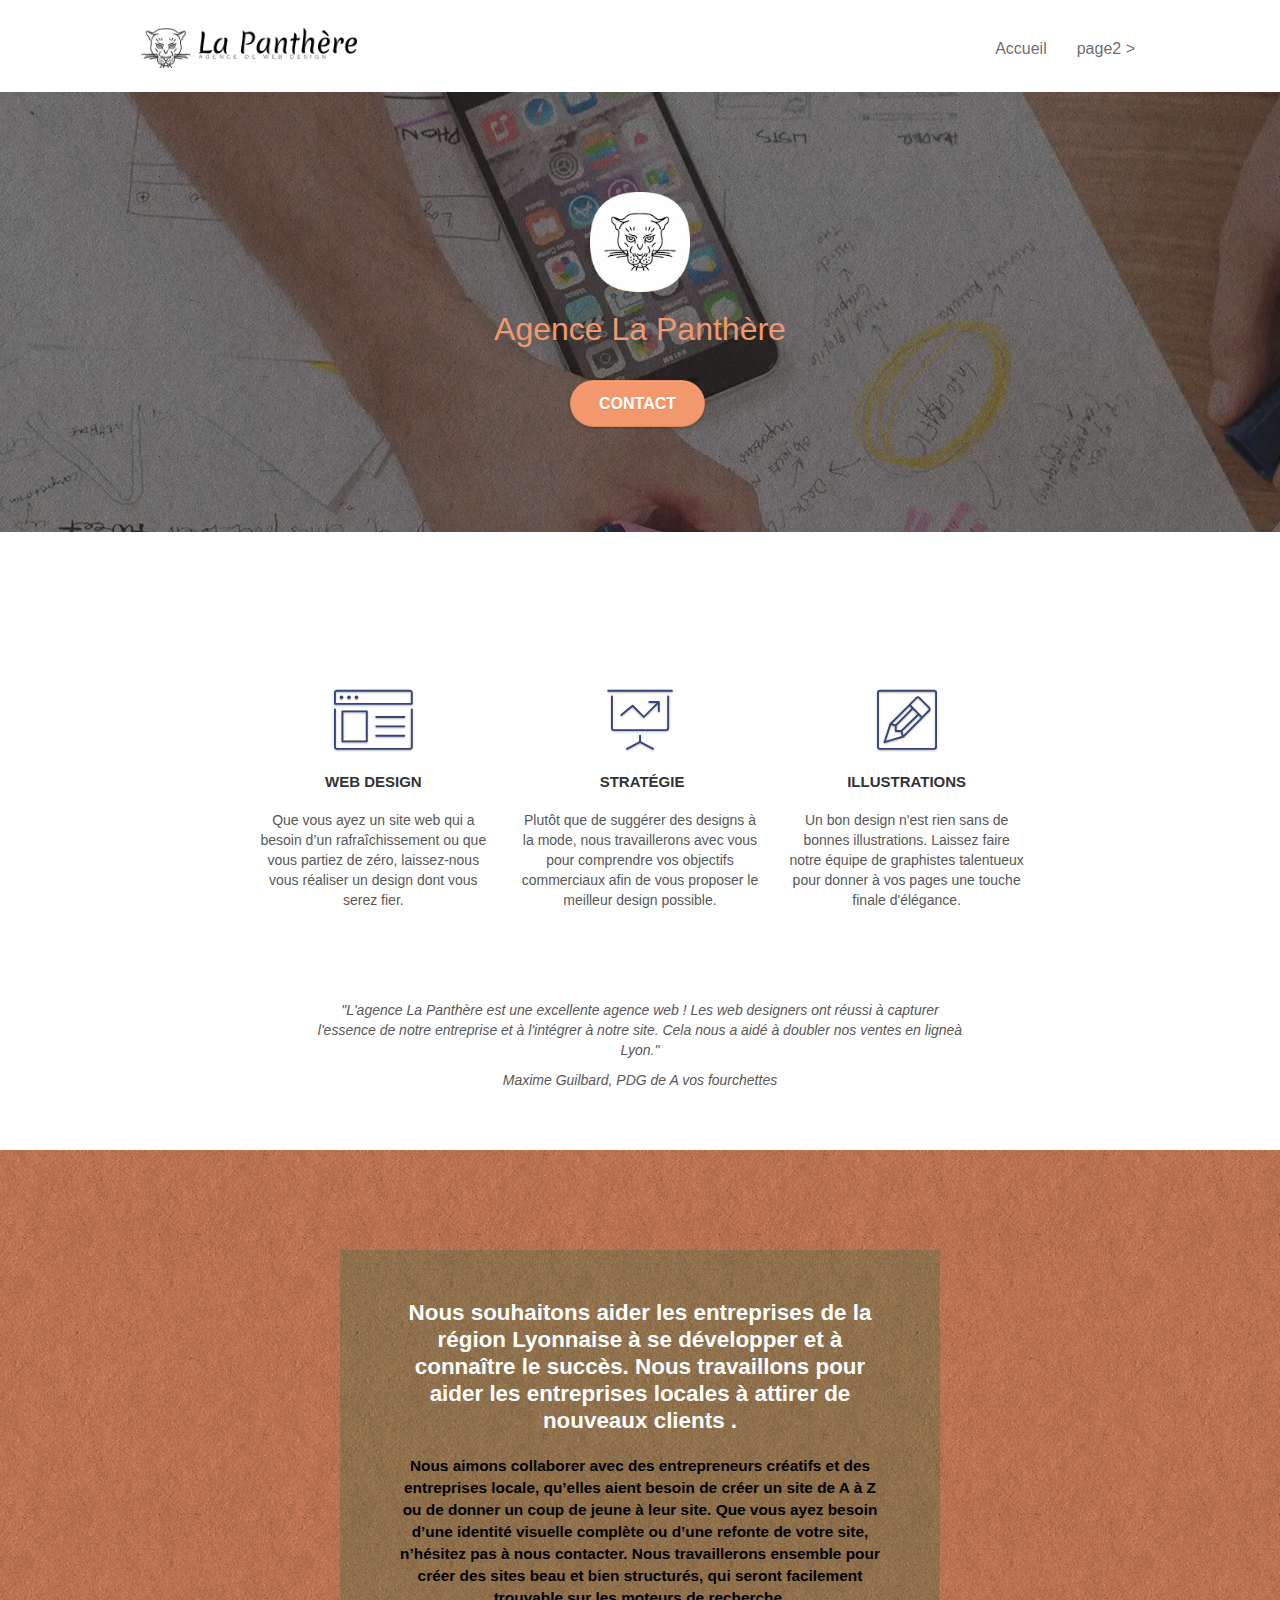
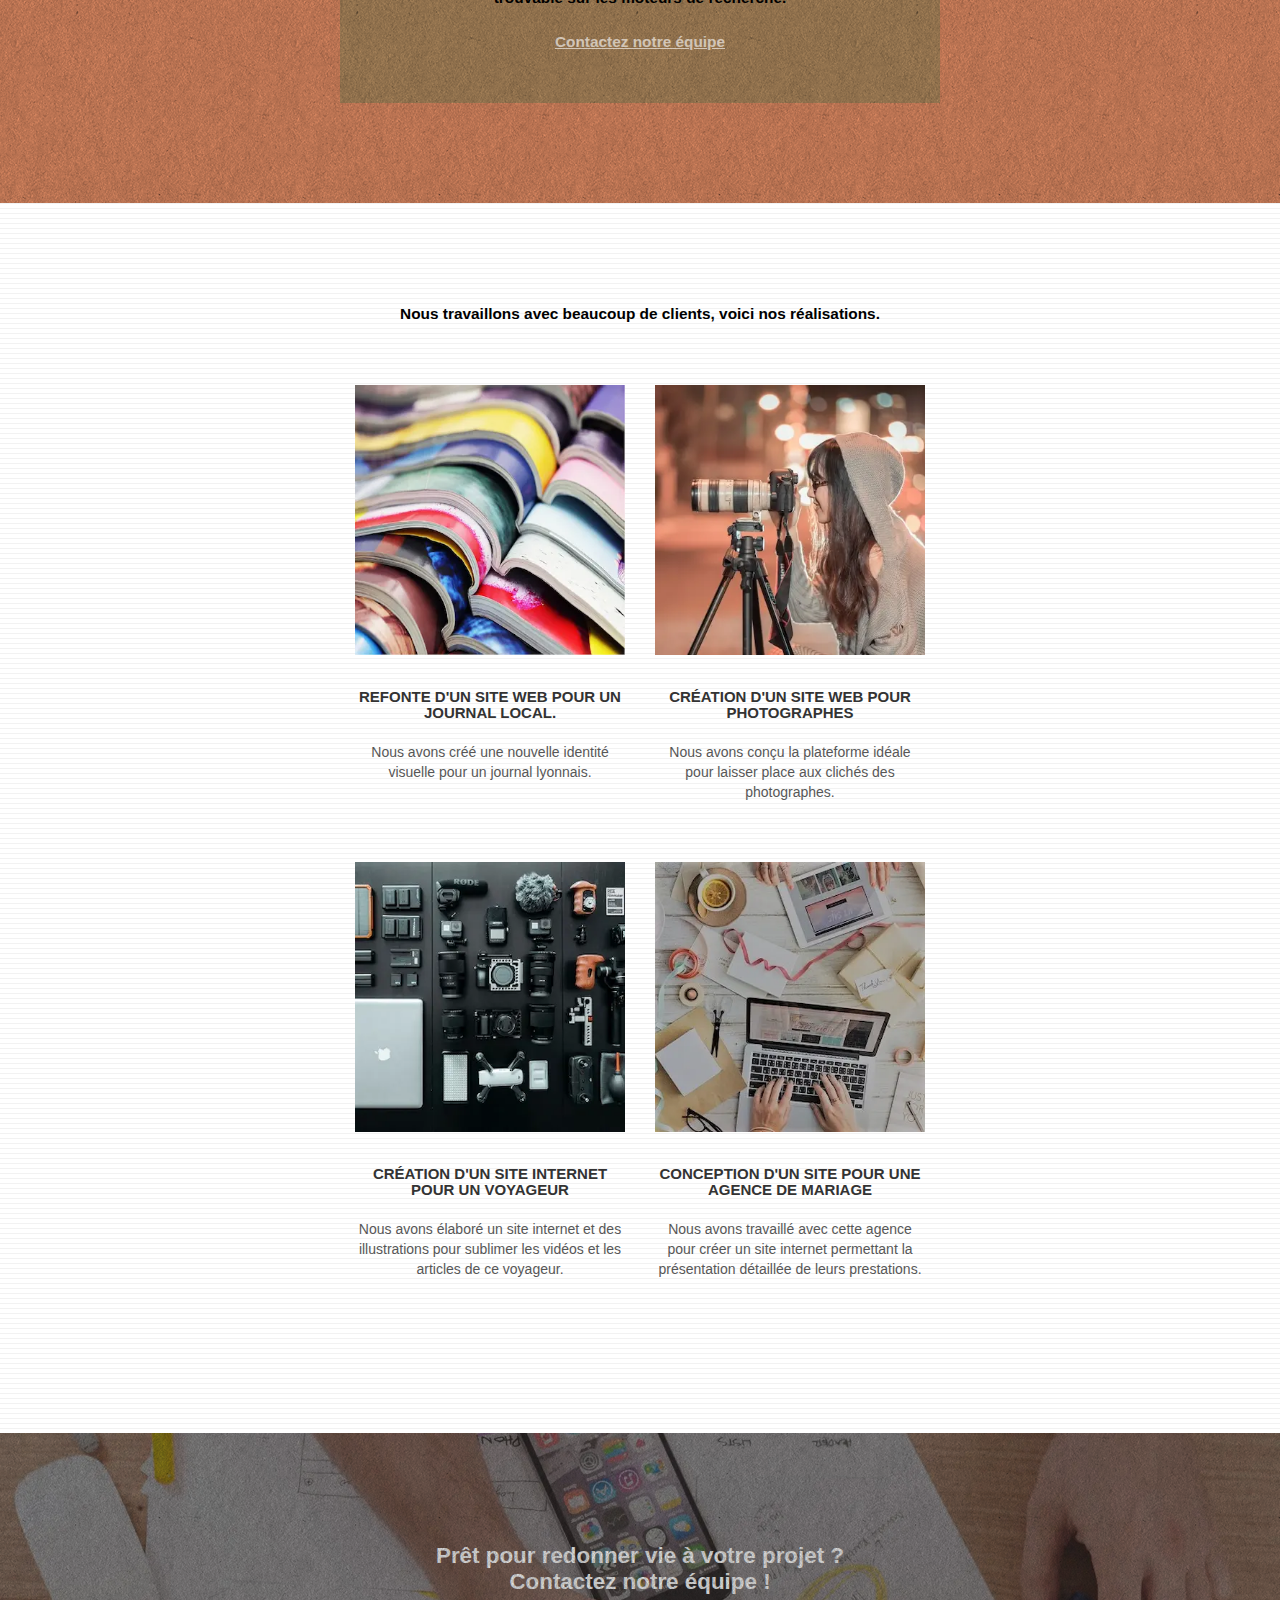
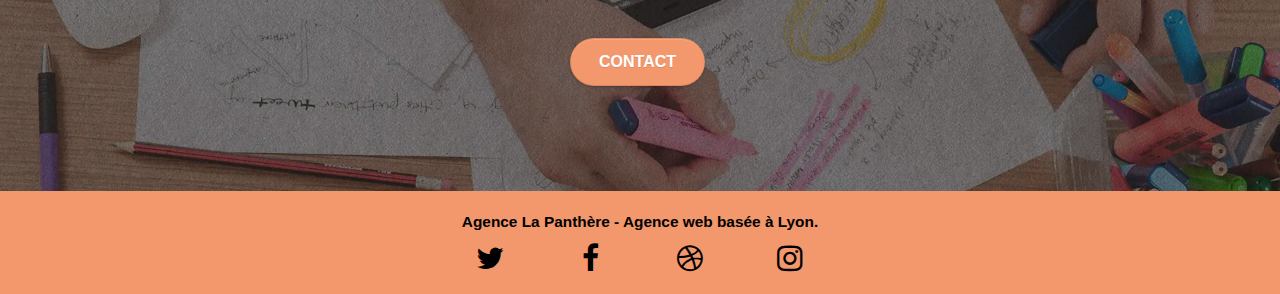
==== commit e3ff8ede: "texte et meta description" ====
--- a/index.html
+++ b/index.html
@@ -12,7 +12,6 @@
 	<link rel="stylesheet" type="text/css" href="style.css">
 	<link rel="stylesheet" type="text/css" href="./css/font-awesome.css">
 	<link rel="stylesheet" type="text/css" href="./css/et-line.css">
-	
     
 	<script src="./js/jquery-2.1.0.js"></script>
 	<script src="./js/bootstrap.js"></script>
@@ -38,7 +37,7 @@
 
 		<nav class="navbar row">
 			<div class="navbar-header">
-				<a class="navbar-brand" href="index.html"><img src="img/webp/agence-la-panthere-monochrome.webp" alt="logo agence la panthère, agence webdesign à Lyon" height="40" /></a>
+				<a class="navbar-brand" href="index.html"><img src="img/webp/agence-la-panthere-monochrome.webp" width="216px" alt="logo agence la panthère, agence webdesign à Lyon" height="40" /></a>
 				<button id="nav-toggle" type="button" class="ui-navbar-toggle navbar-toggle" data-toggle="collapse" data-target=".navbar-1">
 					<span class="sr-only">Toggle navigation</span><span class="icon-bar"></span><span class="icon-bar"></span><span class="icon-bar"></span>
 				</button>
@@ -65,7 +64,7 @@
 	<div class="container bloc-lg">
 		<div class="row tight-width-whitespace">
 			<div class="col-sm-12">
-				<img src="img/webp/logo.webp" class="center-block image-resize-mode" width="100" alt="Agence La Panthère, agence web paris, création logo paris" />
+				<img src="img/webp/logo.webp" class="center-block image-resize-mode" width="100px" height="100px" alt="Agence La Panthère, agence web paris, création logo paris" />
 				<h1 class="text-center hero-bloc-text tc-white ">
 					Agence La Panthère
 				</h1>
@@ -158,7 +157,7 @@
 		</div>
 		<div class="row tight-width-whitespace portfolio-row">
 			<div class="col-sm-6">
-				<a href="#" data-lightbox="img/webp/1.webp" data-gallery-id="gallery-1" data-caption="Refonte d'un site web pour un journal local" data-frame="snapshot-lb"><img src="img/webp/1.webp" alt="documentations pour la création site web de aaz" class="img-responsive portfolio-thumb" /></a>
+				<a href="#" data-lightbox="img/webp/1.webp" data-gallery-id="gallery-1" data-caption="Refonte d'un site web pour un journal local" data-frame="snapshot-lb"><img src="img/webp/1.webp" height="375px" width="375px" alt="documentations pour la création site web de aaz" class="img-responsive portfolio-thumb" /></a>
 				<h3 class="mg-md text-center">
 					Refonte d'un site web pour un journal local.
 				</h3>
@@ -167,7 +166,7 @@
 				</p>
 			</div>
 			<div class="col-sm-6">
-				<a href="#" data-lightbox="img/webp/2.webp" data-gallery-id="gallery-1" data-caption="Création d'un site web pour photographes" data-frame="snapshot-lb"><img src="img/webp/2.webp" class="img-responsive portfolio-thumb" alt="photographe faisant des photos pour création de site web" /></a>
+				<a href="#" data-lightbox="img/webp/2.webp" data-gallery-id="gallery-1" data-caption="Création d'un site web pour photographes" data-frame="snapshot-lb"><img src="img/webp/2.webp" height="375px" width="375px" class="img-responsive portfolio-thumb" alt="photographe faisant des photos pour création de site web" /></a>
 				<h3 class="mg-md text-center">
 					Création d'un site web pour photographes
 				</h3>
@@ -178,7 +177,7 @@
 		</div>
 		<div class="row tight-width-whitespace portfolio-row">
 			<div class="col-sm-6">
-				<a href="#" data-lightbox="img/webp/3.webp" data-gallery-id="gallery-1" data-caption="Création d'un site internet pour un voyageur" data-frame="snapshot-lb"><img src="img/webp/3.webp" class="img-responsive portfolio-thumb" alt="matériel photo numérique de l'agence la panthere"/></a>
+				<a href="#" data-lightbox="img/webp/3.webp" data-gallery-id="gallery-1" data-caption="Création d'un site internet pour un voyageur" data-frame="snapshot-lb"><img src="img/webp/3.webp" height="375px" width="375px" class="img-responsive portfolio-thumb" alt="matériel photo numérique de l'agence la panthere"/></a>
 				<h3 class="mg-md text-center">
 					Création d'un site internet pour un voyageur
 				</h3>
@@ -187,7 +186,7 @@
 				</p>
 			</div>
 			<div class="col-sm-6">
-				<a href="#" data-lightbox="img/webp/4.webp" data-gallery-id="gallery-1" data-caption="Conception d'un site pour une agence de mariage" data-frame="snapshot-lb"><img src="img/webp/4.webp" class="img-responsive portfolio-thumb" alt="paris web design logo agence web meilleure agence, Création d'un site web pour agence de mariage" /></a>
+				<a href="#" data-lightbox="img/webp/4.webp" data-gallery-id="gallery-1" data-caption="Conception d'un site pour une agence de mariage" data-frame="snapshot-lb"><img src="img/webp/4.webp" height="375px" width="375px" class="img-responsive portfolio-thumb" alt="paris web design logo agence web meilleure agence, Création d'un site web pour agence de mariage" /></a>
 				<h3 class="mg-md text-center">
 					Conception d'un site pour une agence de mariage
 				</h3>
--- a/style.css
+++ b/style.css
@@ -6,14 +6,17 @@
     -webkit-font-smoothing: antialiased;
     -moz-osx-font-smoothing: grayscale;
 }
+
 .col-sm-6{
     display: flex;
     flex-direction: column;
     justify-items: center;
 }
 .col-sm-6 a{
-    display: contents;
-}
+    display: flex;
+    justify-content: center;
+}
+
 .col-sm-6 img{
     object-fit: cover;
 }
@@ -22,6 +25,7 @@
     font-weight: bold;
     color: #000000;
 }
+
 .row.mg-md.text-center.tc-white{
     color: white;
 }
--- a/css/et-line.css
+++ b/css/et-line.css
@@ -4,6 +4,7 @@
     src: url(../fonts/et-line.eot?#iefix) format('embedded-opentype'), url(../fonts/et-line.woff) format('woff'), url(../fonts/et-line.ttf) format('truetype'), url(../fonts/et-line.svg#et-line) format('svg');
     font-weight: 400;
     font-style: normal
+    font-display: swap;
 }
 
 .et-icon-adjustments,
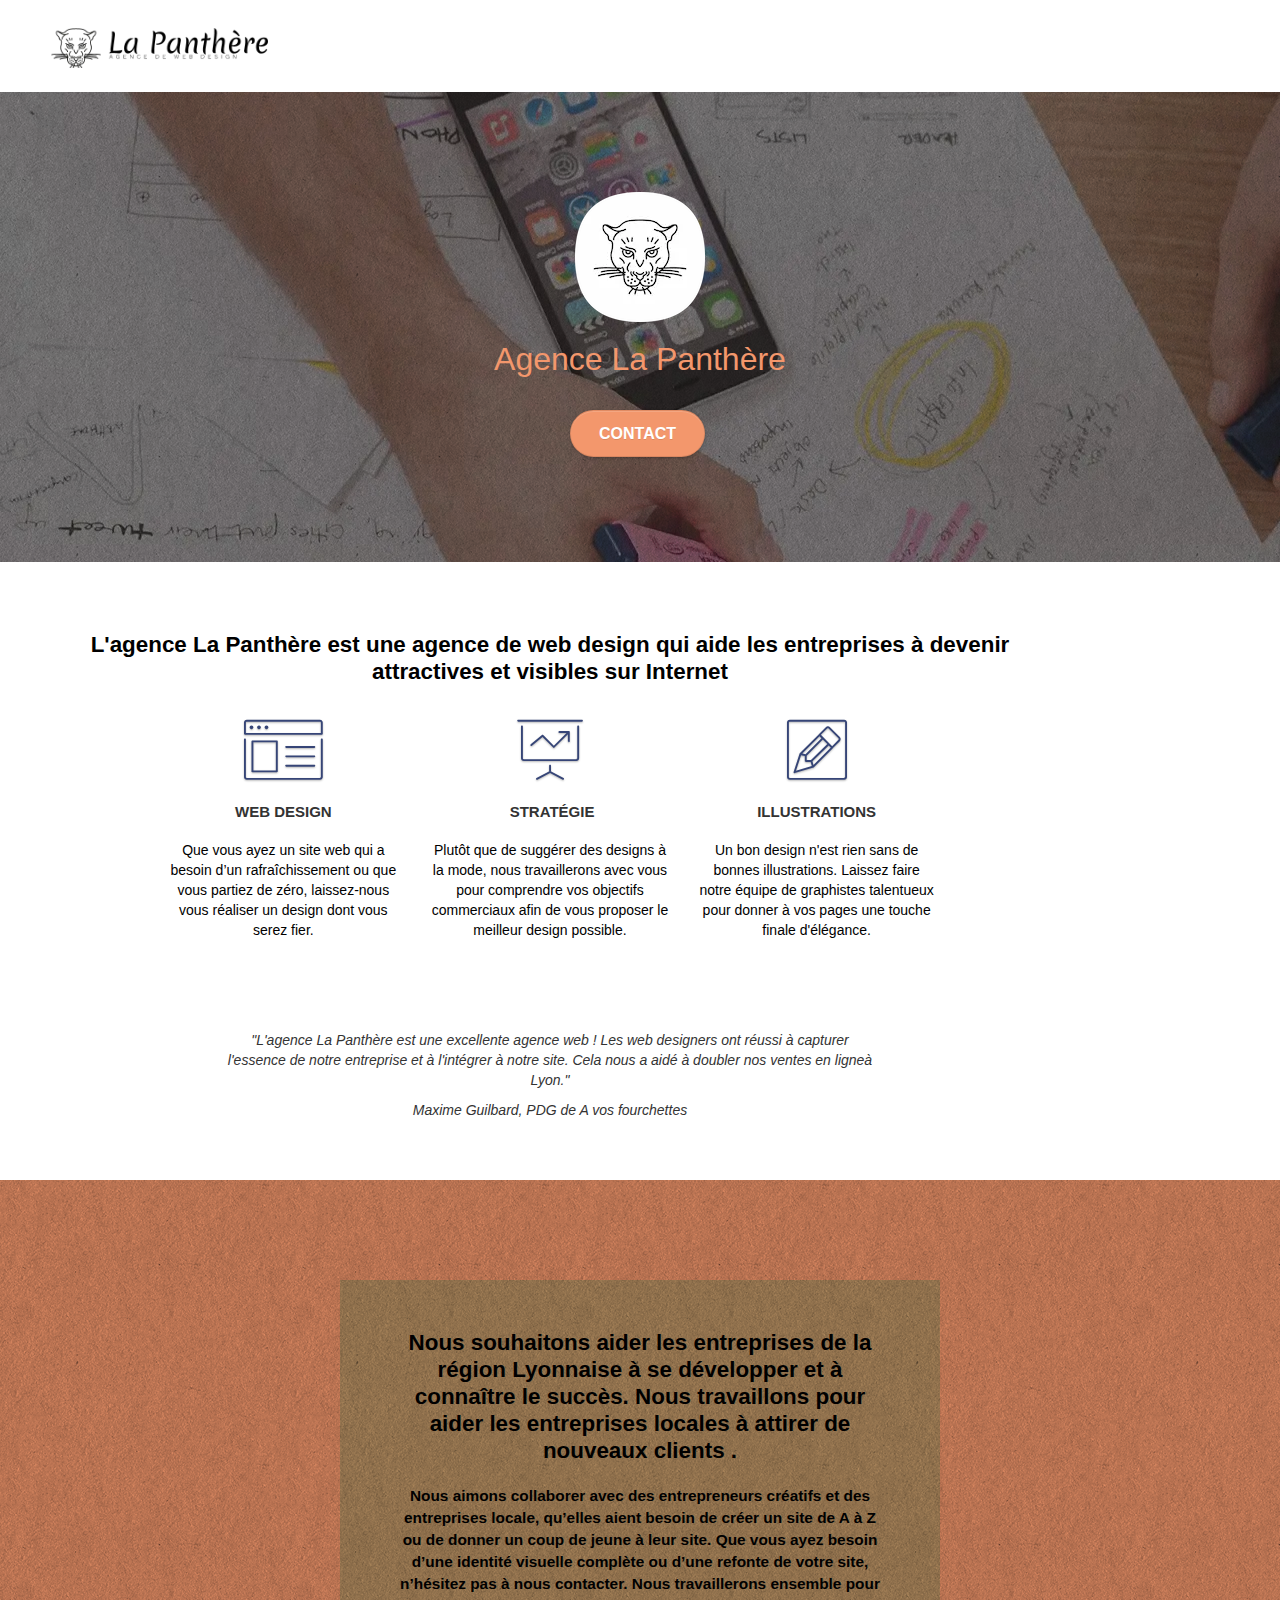
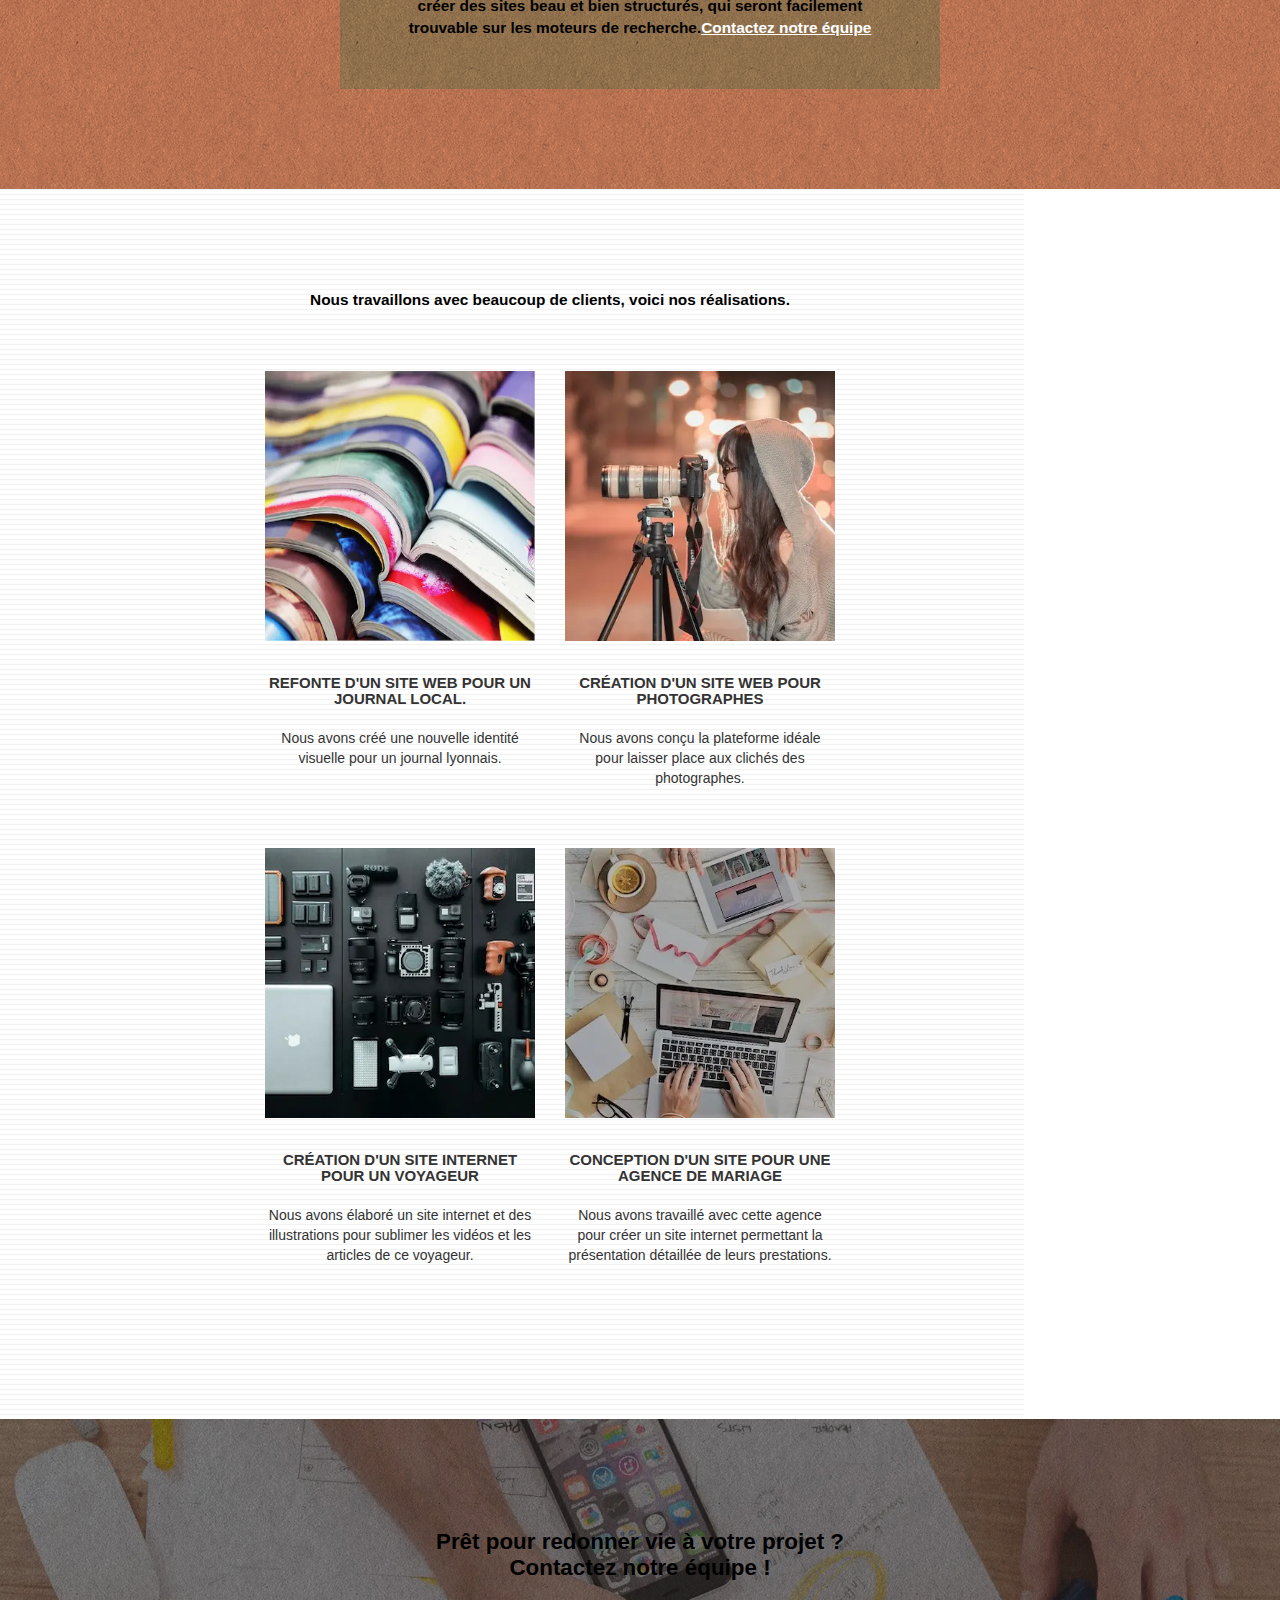
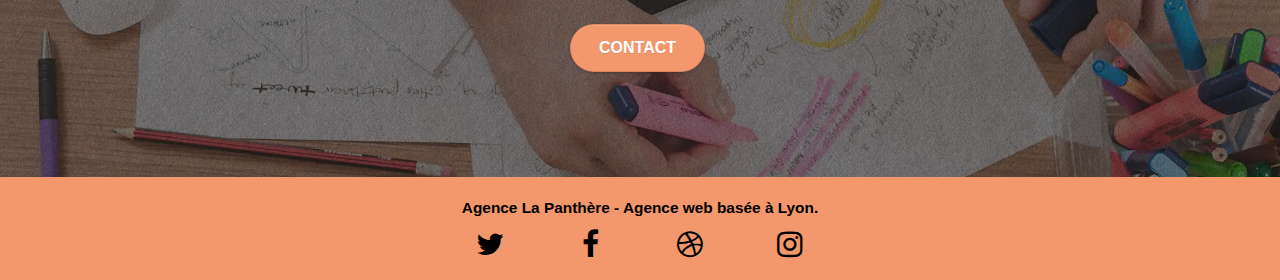
==== commit 7abb8e6d: "barre nav et nom de page" ====
--- a/index.html
+++ b/index.html
@@ -34,23 +34,14 @@
 <!-- bloc-0 -->
 <div class="bloc bgc-white l-bloc " id="bloc-0">
 	<div class="container bloc-sm">
-
 		<nav class="navbar row">
 			<div class="navbar-header">
-				<a class="navbar-brand" href="index.html"><img src="img/webp/agence-la-panthere-monochrome.webp" width="216px" alt="logo agence la panthère, agence webdesign à Lyon" height="40" /></a>
-				<button id="nav-toggle" type="button" class="ui-navbar-toggle navbar-toggle" data-toggle="collapse" data-target=".navbar-1">
-					<span class="sr-only">Toggle navigation</span><span class="icon-bar"></span><span class="icon-bar"></span><span class="icon-bar"></span>
-				</button>
+				<a class="navbar-brand" href="index.html"><img src="img/webp/agence-la-panthere-monochrome.webp"  alt="logo agence la panthère, agence webdesign à Lyon" height="40" /></a>
 			</div>
 			<div class="collapse navbar-collapse navbar-1 special-dropdown-nav">
 				<ul class="site-navigation nav navbar-nav">
 					<li>
-						<a href="index.html">Accueil</a>
-					</li>
-					<li>
-					</li>
-					<li>
-						<a href="page2.html">page2 &gt;</a>
+						<a href="page2.html"></a>
 					</li>
 				</ul>
 			</div>
@@ -64,7 +55,7 @@
 	<div class="container bloc-lg">
 		<div class="row tight-width-whitespace">
 			<div class="col-sm-12">
-				<img src="img/webp/logo.webp" class="center-block image-resize-mode" width="100px" height="100px" alt="Agence La Panthère, agence web paris, création logo paris" />
+				<img src="img/webp/logo.webp" class="center-block image-resize-mode" alt="Agence La Panthère, agence web paris, création logo paris" />
 				<h1 class="text-center hero-bloc-text tc-white ">
 					Agence La Panthère
 				</h1>
@@ -136,10 +127,10 @@
 		<div class="row tight-width-whitespace black-background">
 			<div class="col-sm-12">
 				<h2 class="mg-md text-center tc-white">
-					Nous souhaitons aider les entreprises de la région Lyonnaise à se développer et à connaître le succès. Nous travaillons pour aider les entreprises locales à attirer de nouveaux clients .<br>
+					Nous souhaitons aider les entreprises de la région Lyonnaise à se développer et à connaître le succès. Nous travaillons pour aider les entreprises locales à attirer de nouveaux clients .
 				</h2>
 				<p class="text-center white">
-					Nous aimons collaborer avec des entrepreneurs créatifs et des entreprises locale, qu’elles aient besoin de créer un site de A à Z ou de donner un coup de jeune à leur site. Que vous ayez besoin d’une identité visuelle complète ou d’une refonte de votre site, n’hésitez pas à nous contacter. Nous travaillerons ensemble pour créer des sites beau et bien structurés, qui seront facilement trouvable sur les moteurs de recherche. <br><br><a class="ltc-white bold-link" href="page2.html">Contactez notre équipe</a><br>
+					Nous aimons collaborer avec des entrepreneurs créatifs et des entreprises locale, qu’elles aient besoin de créer un site de A à Z ou de donner un coup de jeune à leur site. Que vous ayez besoin d’une identité visuelle complète ou d’une refonte de votre site, n’hésitez pas à nous contacter. Nous travaillerons ensemble pour créer des sites beau et bien structurés, qui seront facilement trouvable sur les moteurs de recherche.<a class="ltc-white bold-link" href="page2.html">Contactez notre équipe</a>
 				</p>
 			</div>
 		</div>
@@ -157,7 +148,7 @@
 		</div>
 		<div class="row tight-width-whitespace portfolio-row">
 			<div class="col-sm-6">
-				<a href="#" data-lightbox="img/webp/1.webp" data-gallery-id="gallery-1" data-caption="Refonte d'un site web pour un journal local" data-frame="snapshot-lb"><img src="img/webp/1.webp" height="375px" width="375px" alt="documentations pour la création site web de aaz" class="img-responsive portfolio-thumb" /></a>
+				<a href="#" data-lightbox="img/webp/1.webp" data-gallery-id="gallery-1" data-caption="Refonte d'un site web pour un journal local" data-frame="snapshot-lb"><img src="img/webp/1.webp" alt="documentations pour la création site web de aaz" class="img-responsive portfolio-thumb" /></a>
 				<h3 class="mg-md text-center">
 					Refonte d'un site web pour un journal local.
 				</h3>
@@ -166,7 +157,7 @@
 				</p>
 			</div>
 			<div class="col-sm-6">
-				<a href="#" data-lightbox="img/webp/2.webp" data-gallery-id="gallery-1" data-caption="Création d'un site web pour photographes" data-frame="snapshot-lb"><img src="img/webp/2.webp" height="375px" width="375px" class="img-responsive portfolio-thumb" alt="photographe faisant des photos pour création de site web" /></a>
+				<a href="#" data-lightbox="img/webp/2.webp" data-gallery-id="gallery-1" data-caption="Création d'un site web pour photographes" data-frame="snapshot-lb"><img src="img/webp/2.webp" class="img-responsive portfolio-thumb" alt="photographe faisant des photos pour création de site web" /></a>
 				<h3 class="mg-md text-center">
 					Création d'un site web pour photographes
 				</h3>
@@ -177,7 +168,7 @@
 		</div>
 		<div class="row tight-width-whitespace portfolio-row">
 			<div class="col-sm-6">
-				<a href="#" data-lightbox="img/webp/3.webp" data-gallery-id="gallery-1" data-caption="Création d'un site internet pour un voyageur" data-frame="snapshot-lb"><img src="img/webp/3.webp" height="375px" width="375px" class="img-responsive portfolio-thumb" alt="matériel photo numérique de l'agence la panthere"/></a>
+				<a href="#" data-lightbox="img/webp/3.webp" data-gallery-id="gallery-1" data-caption="Création d'un site internet pour un voyageur" data-frame="snapshot-lb"><img src="img/webp/3.webp"  class="img-responsive portfolio-thumb" alt="matériel photo numérique de l'agence la panthere"/></a>
 				<h3 class="mg-md text-center">
 					Création d'un site internet pour un voyageur
 				</h3>
@@ -186,7 +177,7 @@
 				</p>
 			</div>
 			<div class="col-sm-6">
-				<a href="#" data-lightbox="img/webp/4.webp" data-gallery-id="gallery-1" data-caption="Conception d'un site pour une agence de mariage" data-frame="snapshot-lb"><img src="img/webp/4.webp" height="375px" width="375px" class="img-responsive portfolio-thumb" alt="paris web design logo agence web meilleure agence, Création d'un site web pour agence de mariage" /></a>
+				<a href="#" data-lightbox="img/webp/4.webp" data-gallery-id="gallery-1" data-caption="Conception d'un site pour une agence de mariage" data-frame="snapshot-lb"><img src="img/webp/4.webp" class="img-responsive portfolio-thumb" alt="paris web design logo agence web meilleure agence, Création d'un site web pour agence de mariage" /></a>
 				<h3 class="mg-md text-center">
 					Conception d'un site pour une agence de mariage
 				</h3>
@@ -220,7 +211,7 @@
 		<div class="row">
 			<div class="col-sm-12">
 				<p class="text-center white">
-					Agence La Panthère - Agence web basée à Lyon.<br>
+					Agence La Panthère - Agence web basée à Lyon.
 				</p>
 				<div class="row row-no-gutters social">
 					<div class="col-sm-3">
--- a/style.css
+++ b/style.css
@@ -25,16 +25,39 @@
     font-weight: bold;
     color: #000000;
 }
+.col-sm-12.texte-footerp2{
+    font-size: 1.6em;
+}
+.navbar.row{
+    display: flex;
+}
+ul.site-navigation.nav.navbar-nav{
+    margin: 0;
+    padding: 0;
+}
+.site-navigation.nav.navbar-nav li{
+    list-style: none;
+
+    }
+.bloc.bgc-white.l-bloc{
+    width: 80%;
+} 
 
 .row.mg-md.text-center.tc-white{
     color: white;
 }
 .row h2{
-    color: white;
+    color: black;
     font-weight: bold;
 }
 .col-xs-12.col-md-8.col-md-offset-2.text-center p{
     font-style: italic;
+}
+.row.voffset-lg.med-width-whitespace p{
+    color: #000000;
+}
+.container.bloc-sm{
+    text-align: center;
 }
 
 
@@ -151,39 +174,8 @@
     border-color: rgba(255, 255, 255, .2);
 }
 
-.d-bloc .a-btn,
-.d-bloc .navbar a,
-.d-bloc .navbar-brand,
-.d-bloc a .icon-sm,
-.d-bloc a .icon-md,
-.d-bloc a .icon-lg,
-.d-bloc a .icon-xl,
-.d-bloc h1 a,
-.d-bloc h2 a,
-.d-bloc h3 a,
-.d-bloc h4 a,
-.d-bloc h5 a,
-.d-bloc h6 a,
-.d-bloc p a {
-    color: rgba(255, 255, 255, .6);
-}
-
-.d-bloc .a-btn:hover,
-.d-bloc .navbar a:hover,
-.d-bloc .navbar-brand:hover,
-.d-bloc a:hover .icon-sm,
-.d-bloc a:hover .icon-md,
-.d-bloc a:hover .icon-lg,
-.d-bloc a:hover .icon-xl,
-.d-bloc h1 a:hover,
-.d-bloc h2 a:hover,
-.d-bloc h3 a:hover,
-.d-bloc h4 a:hover,
-.d-bloc h5 a:hover,
-.d-bloc h6 a:hover,
-.d-bloc p a:hover {
-    color: rgba(255, 255, 255, 1);
-}
+
+
 
 .d-bloc .navbar-toggle .icon-bar {
     background: rgba(255, 255, 255, 1);
@@ -223,11 +215,6 @@
 .d-bloc .panel .btn-wire:hover {
     color: rgba(0, 0, 0, .7);
     border-color: rgba(0, 0, 0, .3);
-}
-
-.d-bloc .panel,
-.l-bloc {
-    color: rgba(0, 0, 0, .5);
 }
 
 .d-bloc .panel button:hover,
@@ -248,41 +235,6 @@
     border-color: rgba(0, 0, 0, .1);
 }
 
-.d-bloc .panel .a-btn,
-.l-bloc .a-btn,
-.l-bloc .navbar a,
-.l-bloc .navbar-brand,
-.l-bloc a .icon-sm,
-.l-bloc a .icon-md,
-.l-bloc a .icon-lg,
-.l-bloc a .icon-xl,
-.l-bloc h1 a,
-.l-bloc h2 a,
-.l-bloc h3 a,
-.l-bloc h4 a,
-.l-bloc h5 a,
-.l-bloc h6 a,
-.l-bloc p a {
-    color: rgba(0, 0, 0, .6);
-}
-
-.d-bloc .panel .a-btn:hover,
-.l-bloc .a-btn:hover,
-.l-bloc .navbar a:hover,
-.l-bloc .navbar-brand:hover,
-.l-bloc a:hover .icon-sm,
-.l-bloc a:hover .icon-md,
-.l-bloc a:hover .icon-lg,
-.l-bloc a:hover .icon-xl,
-.l-bloc h1 a:hover,
-.l-bloc h2 a:hover,
-.l-bloc h3 a:hover,
-.l-bloc h4 a:hover,
-.l-bloc h5 a:hover,
-.l-bloc h6 a:hover,
-.l-bloc p a:hover {
-    color: rgba(0, 0, 0, 1);
-}
 
 .l-bloc .navbar-toggle .icon-bar {
     color: rgba(0, 0, 0, .6);
@@ -519,11 +471,6 @@
     text-shadow: 0 1px 2px rgba(0, 0, 0, .3);
 }
 
-.panel-sq,
-.panel-sq .panel-heading,
-.panel-sq .panel-footer {
-    border-radius: 0;
-}
 
 .panel-rd {
     border-radius: 30px;
@@ -667,15 +614,7 @@
     background: none;
 }
 
-h1,
-h2,
-h3,
-h4,
-h5,
-h6,
-p,
-label,
-.btn,
+
 a {
     font-family: "helvetica";
     font-weight: 400;
@@ -876,13 +815,8 @@
     }
 }
 
-@media only screen and (min-device-width: 768px) and (max-device-width: 1024px) and (orientation: landscape) {
-    .b-parallax {
-        background-attachment: scroll;
-    }
-}
-
-@media only screen and (min-device-width: 1024px) and (max-device-width: 1366px) and (-webkit-min-device-pixel-ratio: 1.5) {
+
+@media only screen and (min-width: 1024px) and (max-width: 1366px) and (-webkit-min-pixel-ratio: 1.5) {
     .b-parallax {
         background-attachment: scroll;
     }
@@ -900,10 +834,7 @@
         overflow-x: hidden;
         position: relative;
     }
-    .bloc {
-        padding-left: constant(safe-area-inset-left);
-        padding-right: constant(safe-area-inset-right);
-    }
+   
     .bloc-group,
     .bloc-group .bloc {
         display: block;
@@ -912,8 +843,6 @@
     .bloc-fill-screen .fill-bloc-top-edge,
     .bloc-fill-screen .fill-bloc-bottom-edge {
         padding: 0 20px;
-        padding-left: constant(safe-area-inset-left);
-        padding-right: constant(safe-area-inset-right);
     }
 }
 
@@ -938,7 +867,6 @@
     }
     .navbar .nav {
         padding-top: 0;
-        border-top: 1px solid rgba(0, 0, 0, .2);
         float: none!important;
     }
     .navbar.row {
@@ -952,15 +880,10 @@
         -ms-transform: none;
     }
     .nav > li {
-        margin-top: 0;
-        border-bottom: 1px solid rgba(0, 0, 0, .1);
-        background: rgba(0, 0, 0, .05);
-        text-align: left;
-        padding-left: 15px;
-        width: 100%;
+
     }
     .nav > li:hover {
-        background: rgba(0, 0, 0, .08);
+        cursor: pointer;
     }
     .dropdown .dropdown a .caret {
         float: none;
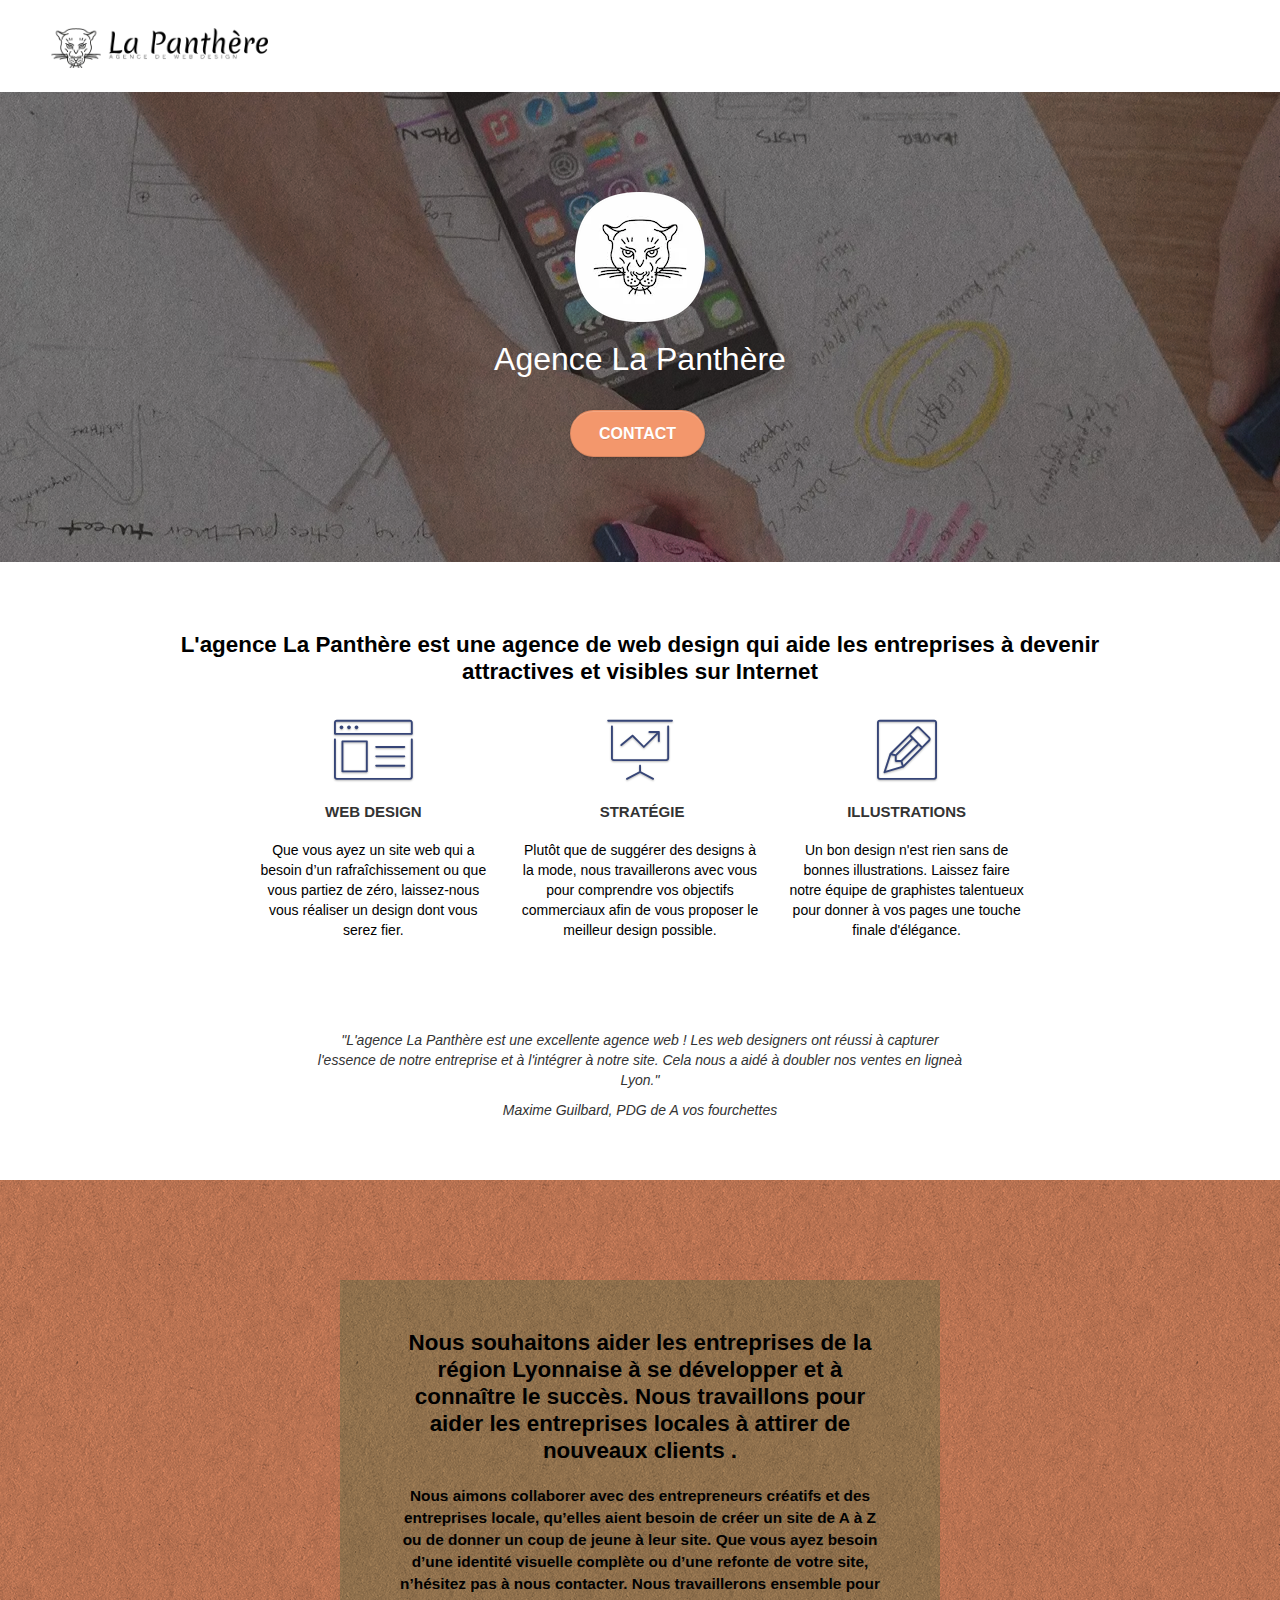
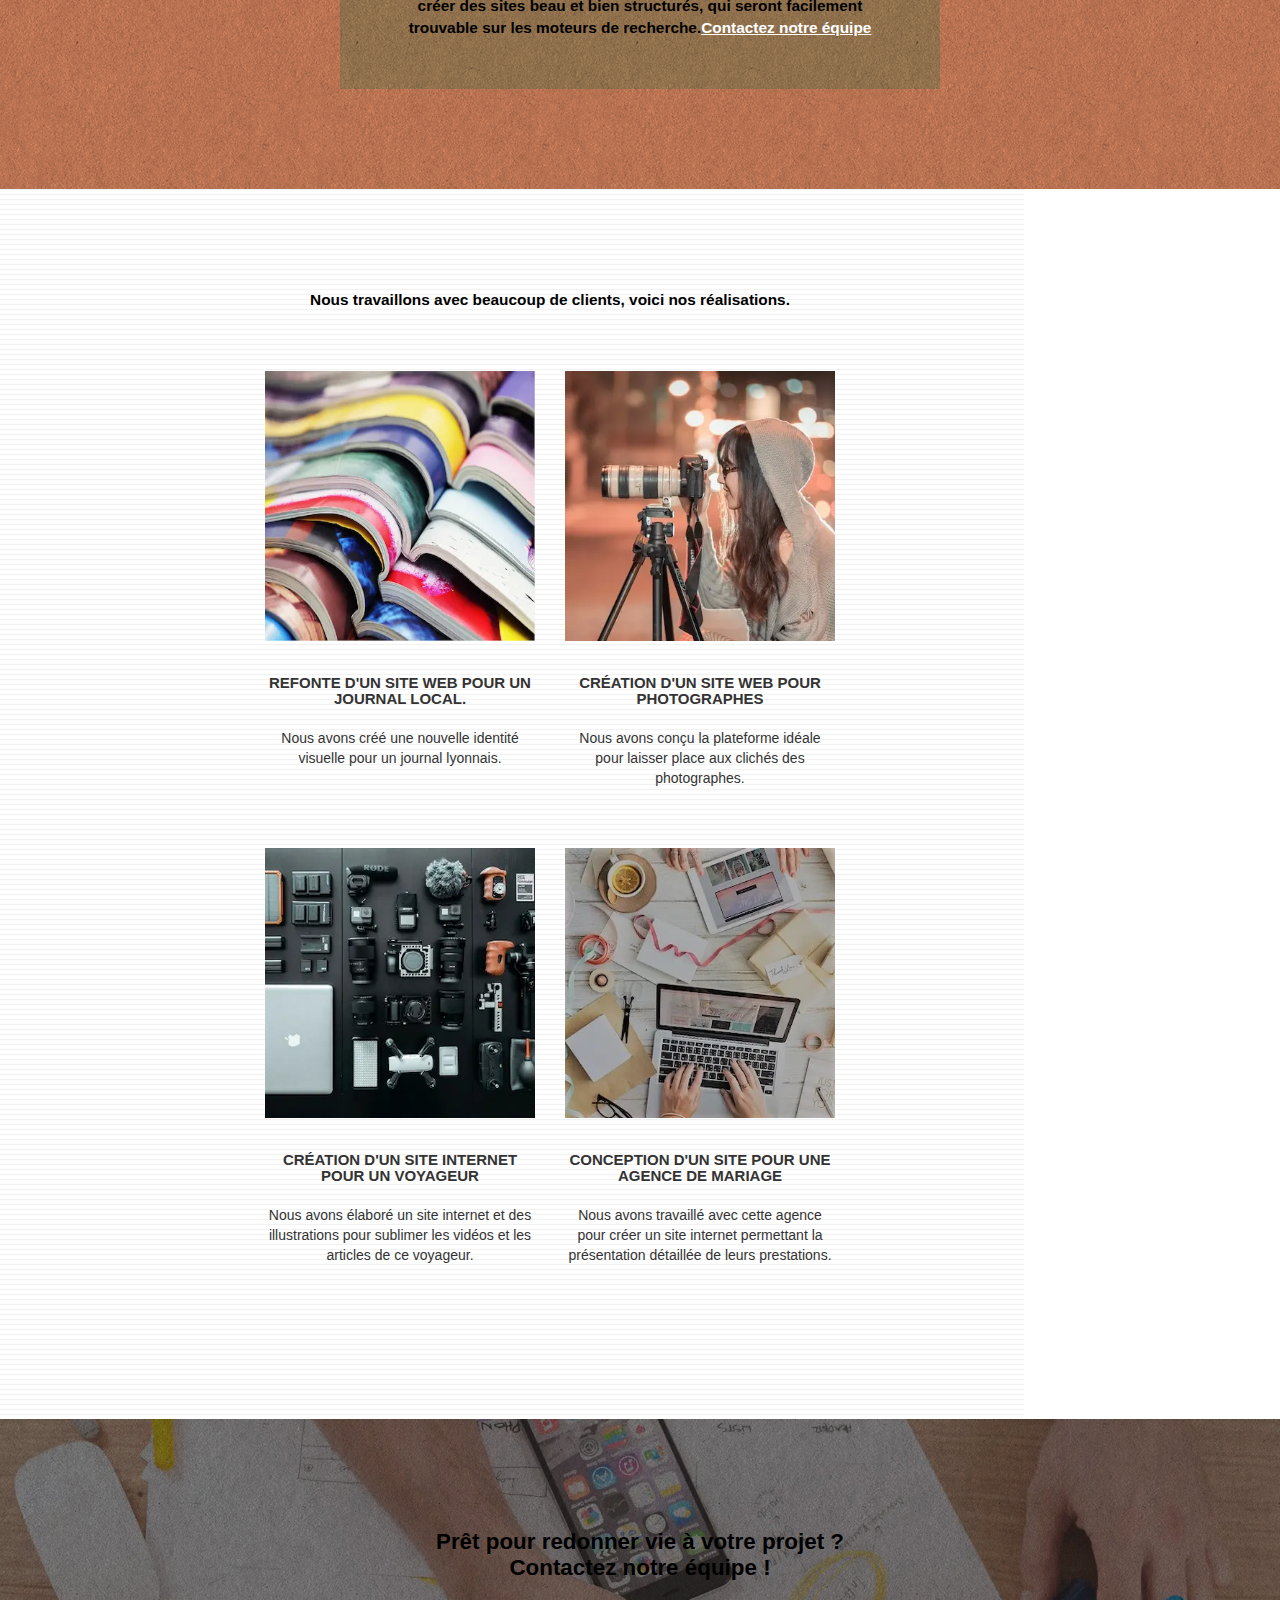
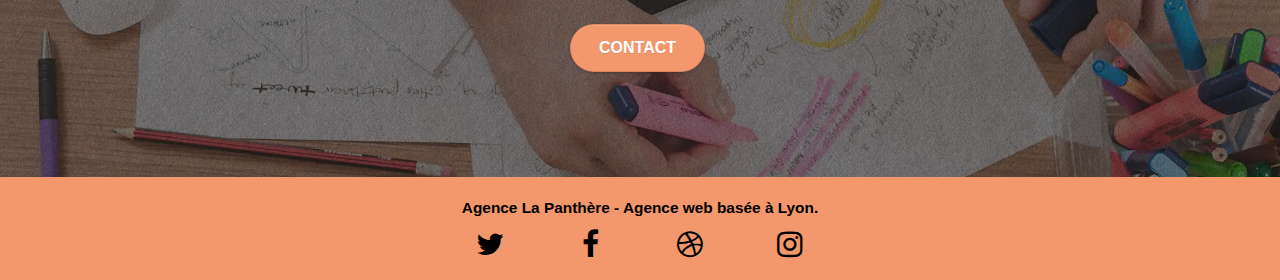
==== commit ce2c9d4d: "h1 et texte contact" ====
--- a/index.html
+++ b/index.html
@@ -3,7 +3,7 @@
 <head>
     <meta charset="utf-8">
     <meta name="keywords" content="seo, google, site web, site internet, agence design paris, agence design, agence design,agence design,agence design,agence design,agence design,agence design,agence design,agence design">
-    <meta name="description" content="Agence webdesign La Panthère à Lyon, refonte de site internet, création de site web de A à Z évolutif, de e-commerce créatif qui vous permettra d’atteindre vos objectifs commerciaux plus facilement, de vitrine web attractif, une stratégie marketing optimal grâce à nos équipes de graphistes et web designers.">
+    <meta name="description" content="Agence webdesign La Panthère à Lyon, entreprise webdesign lyon, refonte de site internet, création de site web de A à Z évolutif, de e-commerce créatif qui vous permettra d’atteindre vos objectifs commerciaux plus facilement, de vitrine web attractif, une stratégie marketing optimal grâce à nos équipes de graphistes et web designers.">
     <meta name="viewport" content="width=device-width, initial-scale=1.0, viewport-fit=cover">
 	<meta name="robots" content="index">
     <link rel="shortcut icon" type="image/png" href="favicon.jpg">
@@ -41,7 +41,7 @@
 			<div class="collapse navbar-collapse navbar-1 special-dropdown-nav">
 				<ul class="site-navigation nav navbar-nav">
 					<li>
-						<a href="page2.html"></a>
+						<a href="contact.html"></a>
 					</li>
 				</ul>
 			</div>
@@ -60,7 +60,7 @@
 					Agence La Panthère
 				</h1>
 				<div class="text-center">
-					<a href="page2.html" class="btn btn-lg btn-clean btn-rd cta-hero btn-atomic-tangerine" id="cta-hero">Contact</a>
+					<a href="contact.html" class="btn btn-lg btn-clean btn-rd cta-hero btn-atomic-tangerine" id="cta-hero">Contact</a>
 				</div>
 			</div>
 		</div>
@@ -130,7 +130,7 @@
 					Nous souhaitons aider les entreprises de la région Lyonnaise à se développer et à connaître le succès. Nous travaillons pour aider les entreprises locales à attirer de nouveaux clients .
 				</h2>
 				<p class="text-center white">
-					Nous aimons collaborer avec des entrepreneurs créatifs et des entreprises locale, qu’elles aient besoin de créer un site de A à Z ou de donner un coup de jeune à leur site. Que vous ayez besoin d’une identité visuelle complète ou d’une refonte de votre site, n’hésitez pas à nous contacter. Nous travaillerons ensemble pour créer des sites beau et bien structurés, qui seront facilement trouvable sur les moteurs de recherche.<a class="ltc-white bold-link" href="page2.html">Contactez notre équipe</a>
+					Nous aimons collaborer avec des entrepreneurs créatifs et des entreprises locale, qu’elles aient besoin de créer un site de A à Z ou de donner un coup de jeune à leur site. Que vous ayez besoin d’une identité visuelle complète ou d’une refonte de votre site, n’hésitez pas à nous contacter. Nous travaillerons ensemble pour créer des sites beau et bien structurés, qui seront facilement trouvable sur les moteurs de recherche.<a class="ltc-white bold-link" href="contact.html">Contactez notre équipe</a>
 				</p>
 			</div>
 		</div>
@@ -198,7 +198,7 @@
 				Prêt pour redonner vie à votre projet ?<br>Contactez notre équipe !
 			</h2>
 			<div class="col-sm-12 text-center">
-				<a href="page2.html" class="btn btn-atomic-tangerine btn-clean btn-rd btn-lg cta-hero">Contact</a>
+				<a href="contact.html" class="btn btn-atomic-tangerine btn-clean btn-rd btn-lg cta-hero">Contact</a>
 			</div>
 		</div>
 	</div>
--- a/style.css
+++ b/style.css
@@ -24,9 +24,19 @@
     font-size: 1.1em;
     font-weight: bold;
     color: #000000;
-}
-.col-sm-12.texte-footerp2{
+    text-align: center;
+}
+p.texte-footerp2{
     font-size: 1.6em;
+}
+.bloc.bg-dots-bg.bg-repeat.bgc-atomic-tangerine.d-bloc.bloc-bg-texture.texture-paper{
+}
+h1.text-center.hero-bloc-text.tc-white{
+    color: white;
+    text-align: center;
+}
+#bloc-2-services{
+    width: 100%;
 }
 .navbar.row{
     display: flex;
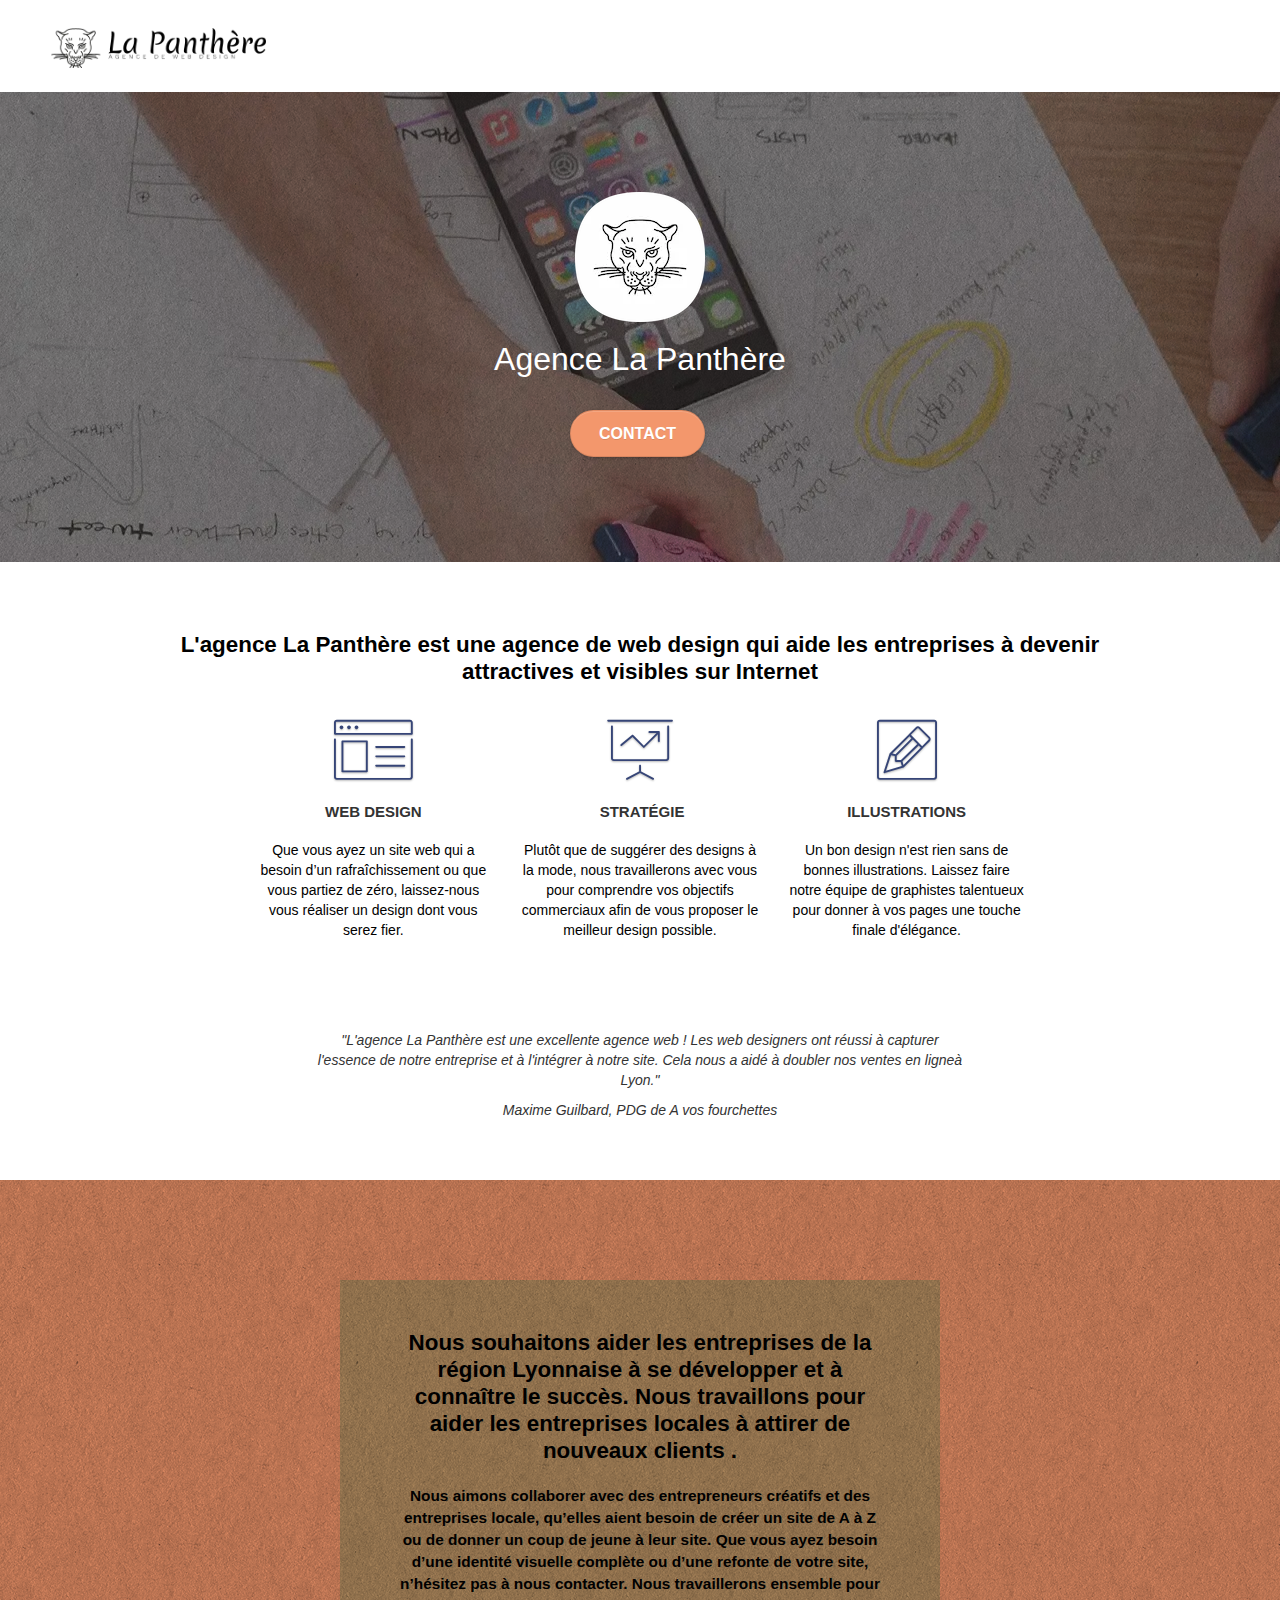
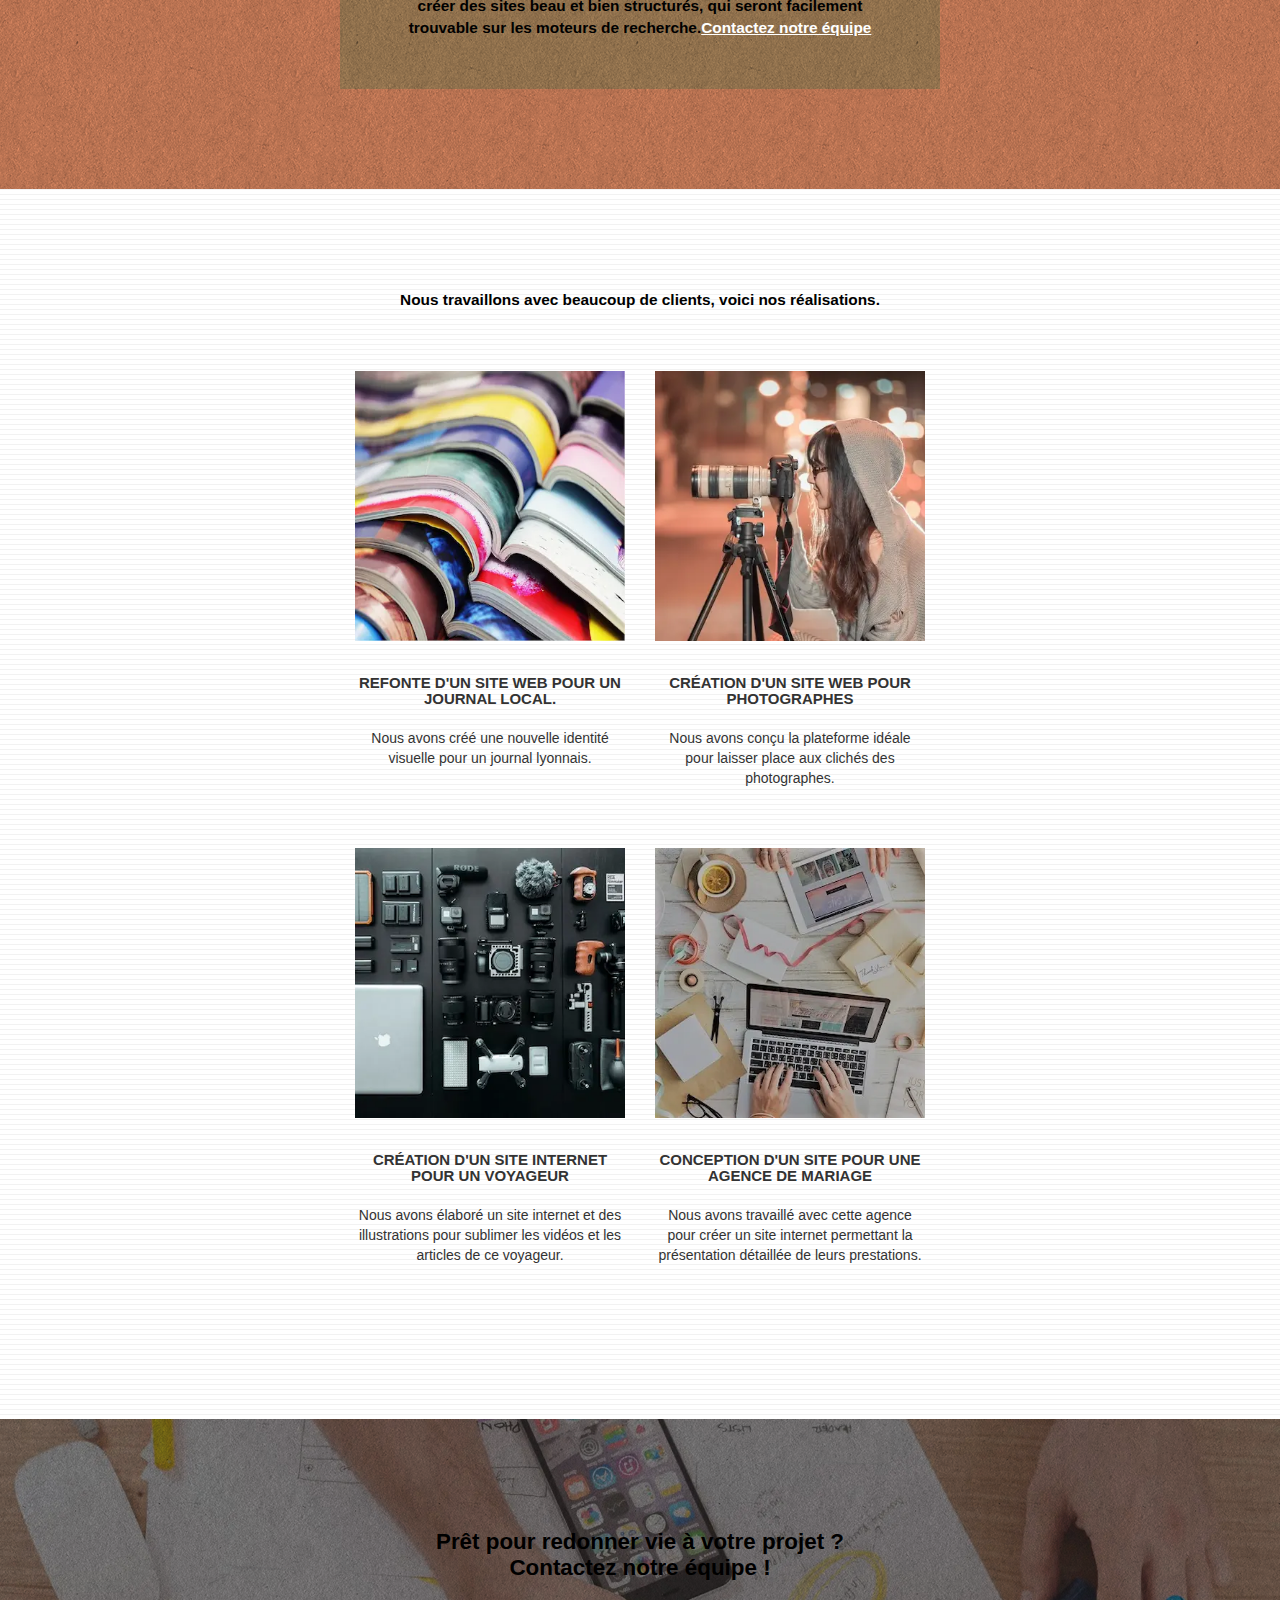
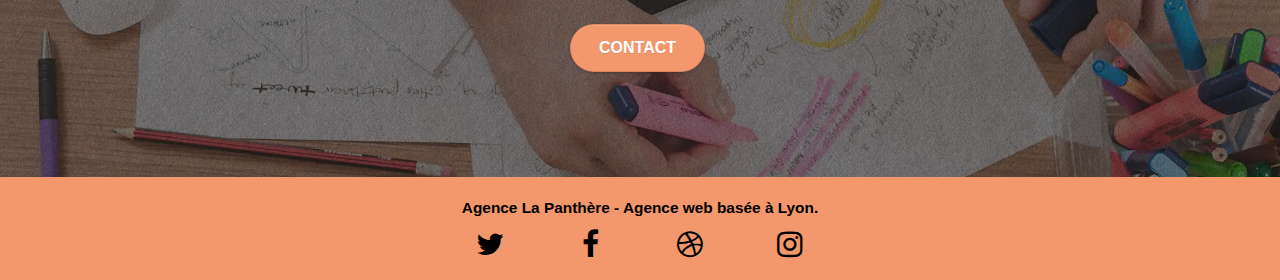
==== commit ba782cb4: "maj" ====
--- a/index.html
+++ b/index.html
@@ -36,7 +36,7 @@
 	<div class="container bloc-sm">
 		<nav class="navbar row">
 			<div class="navbar-header">
-				<a class="navbar-brand" href="index.html"><img src="img/webp/agence-la-panthere-monochrome.webp"  alt="logo agence la panthère, agence webdesign à Lyon" height="40" /></a>
+				<a class="navbar-brand" href="index.html"><img src="img/webp/agence-la-panthere-monochrome.webp" width="215px" height="40px" alt="image l'agence la panthère, agence webdesign à Lyon" /></a>
 			</div>
 			<div class="collapse navbar-collapse navbar-1 special-dropdown-nav">
 				<ul class="site-navigation nav navbar-nav">
@@ -55,7 +55,7 @@
 	<div class="container bloc-lg">
 		<div class="row tight-width-whitespace">
 			<div class="col-sm-12">
-				<img src="img/webp/logo.webp" class="center-block image-resize-mode" alt="Agence La Panthère, agence web paris, création logo paris" />
+				<img src="img/webp/logo.webp" width="130px" height="130px" class="center-block image-resize-mode" alt="logo Agence La Panthère, agence webdesign à lyon" />
 				<h1 class="text-center hero-bloc-text tc-white ">
 					Agence La Panthère
 				</h1>
@@ -148,7 +148,7 @@
 		</div>
 		<div class="row tight-width-whitespace portfolio-row">
 			<div class="col-sm-6">
-				<a href="#" data-lightbox="img/webp/1.webp" data-gallery-id="gallery-1" data-caption="Refonte d'un site web pour un journal local" data-frame="snapshot-lb"><img src="img/webp/1.webp" alt="documentations pour la création site web de aaz" class="img-responsive portfolio-thumb" /></a>
+				<a href="#" data-lightbox="img/webp/1.webp" data-gallery-id="gallery-1" data-caption="Refonte d'un site web pour un journal local" data-frame="snapshot-lb"><img src="img/webp/1.webp" width="375px" height="375px"alt="documentations pour la création site web de aaz" class="img-responsive portfolio-thumb" /></a>
 				<h3 class="mg-md text-center">
 					Refonte d'un site web pour un journal local.
 				</h3>
@@ -157,7 +157,7 @@
 				</p>
 			</div>
 			<div class="col-sm-6">
-				<a href="#" data-lightbox="img/webp/2.webp" data-gallery-id="gallery-1" data-caption="Création d'un site web pour photographes" data-frame="snapshot-lb"><img src="img/webp/2.webp" class="img-responsive portfolio-thumb" alt="photographe faisant des photos pour création de site web" /></a>
+				<a href="#" data-lightbox="img/webp/2.webp" data-gallery-id="gallery-1" data-caption="Création d'un site web pour photographes" data-frame="snapshot-lb"><img src="img/webp/2.webp" width="375px" height="375px"class="img-responsive portfolio-thumb" alt="photographe faisant des photos pour création de site web" /></a>
 				<h3 class="mg-md text-center">
 					Création d'un site web pour photographes
 				</h3>
@@ -168,7 +168,7 @@
 		</div>
 		<div class="row tight-width-whitespace portfolio-row">
 			<div class="col-sm-6">
-				<a href="#" data-lightbox="img/webp/3.webp" data-gallery-id="gallery-1" data-caption="Création d'un site internet pour un voyageur" data-frame="snapshot-lb"><img src="img/webp/3.webp"  class="img-responsive portfolio-thumb" alt="matériel photo numérique de l'agence la panthere"/></a>
+				<a href="#" data-lightbox="img/webp/3.webp" data-gallery-id="gallery-1" data-caption="Création d'un site internet pour un voyageur" data-frame="snapshot-lb"><img src="img/webp/3.webp" width="375px" height="375px" class="img-responsive portfolio-thumb" alt="matériel photo numérique de l'agence la panthere"/></a>
 				<h3 class="mg-md text-center">
 					Création d'un site internet pour un voyageur
 				</h3>
@@ -177,7 +177,7 @@
 				</p>
 			</div>
 			<div class="col-sm-6">
-				<a href="#" data-lightbox="img/webp/4.webp" data-gallery-id="gallery-1" data-caption="Conception d'un site pour une agence de mariage" data-frame="snapshot-lb"><img src="img/webp/4.webp" class="img-responsive portfolio-thumb" alt="paris web design logo agence web meilleure agence, Création d'un site web pour agence de mariage" /></a>
+				<a href="#" data-lightbox="img/webp/4.webp" data-gallery-id="gallery-1" data-caption="Conception d'un site pour une agence de mariage" data-frame="snapshot-lb"><img src="img/webp/4.webp" width="375px" height="375px" class="img-responsive portfolio-thumb" alt="paris web design logo agence web meilleure agence, Création d'un site web pour agence de mariage"/></a>
 				<h3 class="mg-md text-center">
 					Conception d'un site pour une agence de mariage
 				</h3>
--- a/style.css
+++ b/style.css
@@ -35,6 +35,9 @@
     color: white;
     text-align: center;
 }
+.bloc-button.btn.btn-lg.btn-block.cta-hero.btn-atomic-tangerine{
+    color: #000000!important;
+}
 #bloc-2-services{
     width: 100%;
 }
@@ -68,6 +71,9 @@
 }
 .container.bloc-sm{
     text-align: center;
+}
+#bloc-4-portfolio{
+    width: 100%;
 }
 
 
@@ -497,26 +503,6 @@
 .form-control {
     border-color: rgba(0, 0, 0, .1);
     box-shadow: none;
-}
-
-.scrollToTop {
-    width: 40px;
-    height: 40px;
-    position: fixed;
-    bottom: 20px;
-    right: 20px;
-    opacity: 0;
-    z-index: 500;
-    transition: all .3s ease-in-out;
-}
-
-.scrollToTop span {
-    margin-top: 6px;
-}
-
-.showScrollTop {
-    font-size: 14px;
-    opacity: 1;
 }
 
 
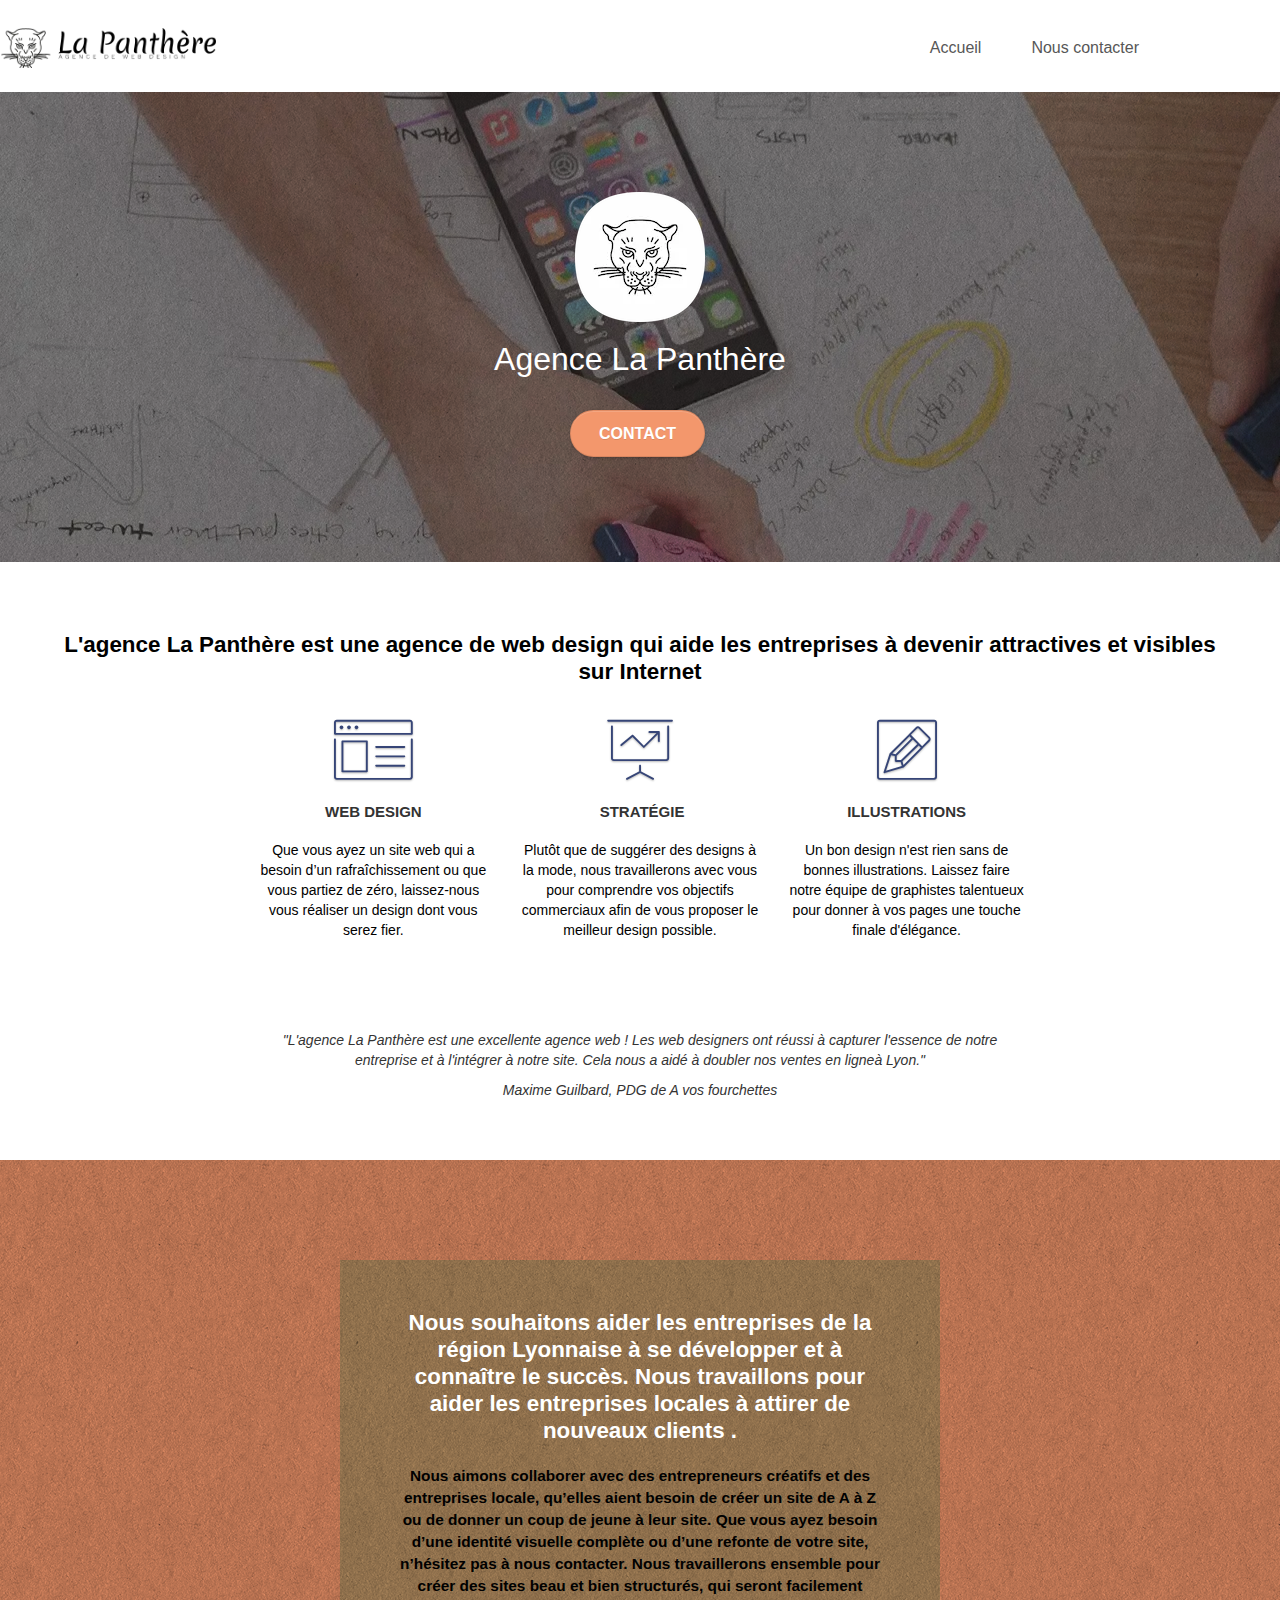
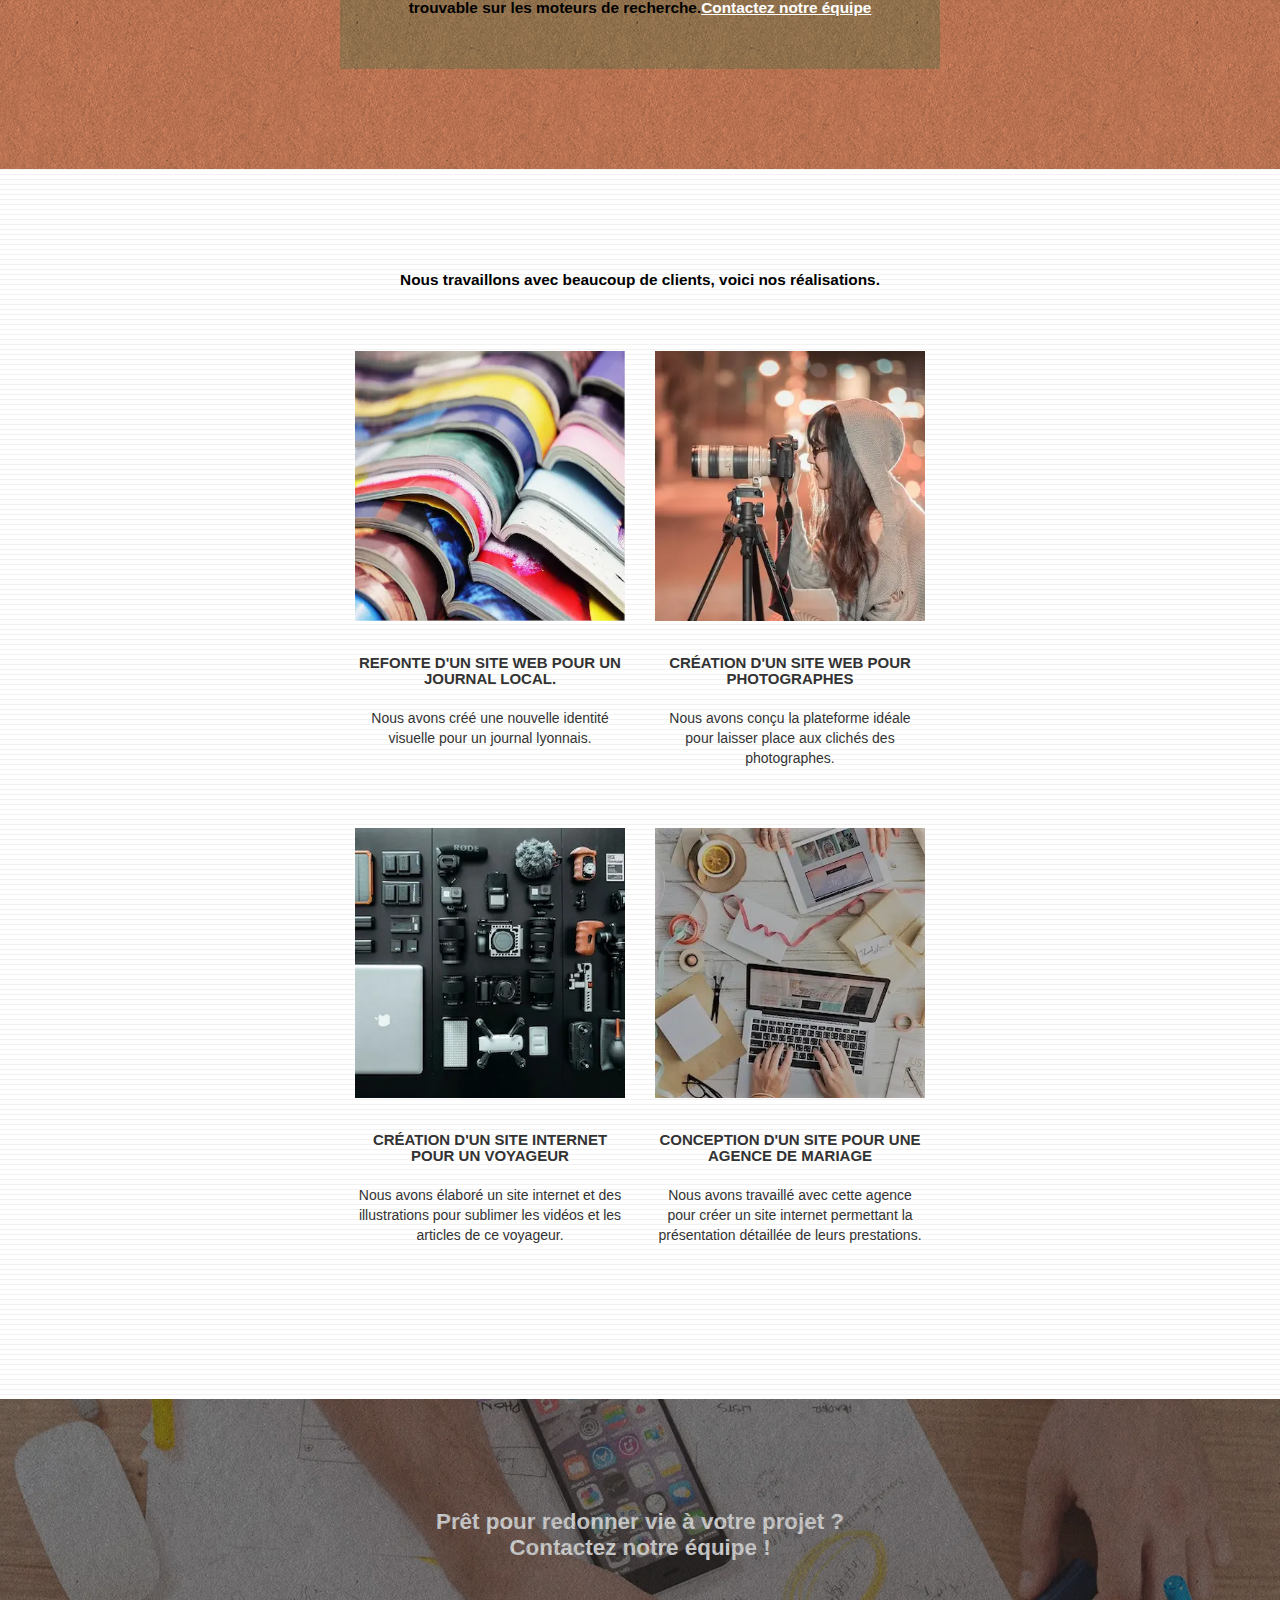
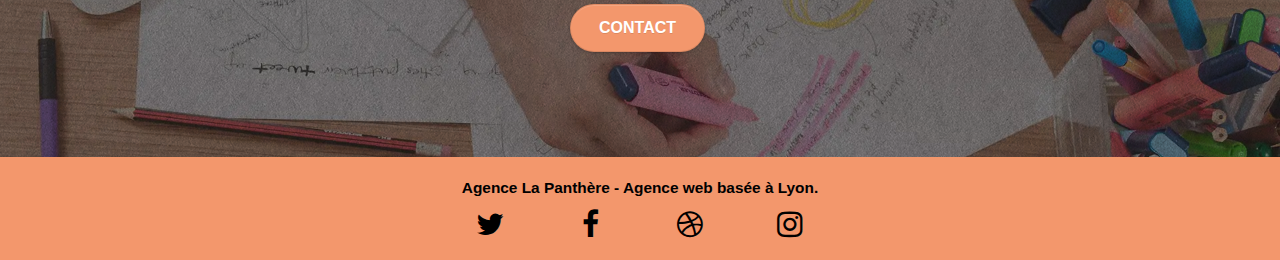
==== commit b2346ef1: "final" ====
--- a/index.html
+++ b/index.html
@@ -2,7 +2,6 @@
 <html lang="fr">
 <head>
     <meta charset="utf-8">
-    <meta name="keywords" content="seo, google, site web, site internet, agence design paris, agence design, agence design,agence design,agence design,agence design,agence design,agence design,agence design,agence design">
     <meta name="description" content="Agence webdesign La Panthère à Lyon, entreprise webdesign lyon, refonte de site internet, création de site web de A à Z évolutif, de e-commerce créatif qui vous permettra d’atteindre vos objectifs commerciaux plus facilement, de vitrine web attractif, une stratégie marketing optimal grâce à nos équipes de graphistes et web designers.">
     <meta name="viewport" content="width=device-width, initial-scale=1.0, viewport-fit=cover">
 	<meta name="robots" content="index">
@@ -36,12 +35,21 @@
 	<div class="container bloc-sm">
 		<nav class="navbar row">
 			<div class="navbar-header">
-				<a class="navbar-brand" href="index.html"><img src="img/webp/agence-la-panthere-monochrome.webp" width="215px" height="40px" alt="image l'agence la panthère, agence webdesign à Lyon" /></a>
-			</div>
+				<a class="navbar-brand" href="index.html"><img src="img/webp/agence-la-panthere-monochrome.webp" width="215" height="40" alt="image l'agence la panthère, agence webdesign à Lyon" /></a>
+			</div>
+			<button class="ui-navbar-toggle navbar-toggle" data-target=".navbar-1" data-toggle="collapse" id="nav-toggle" type="button">
+				<span class="sr-only">Toggle navigation</span>
+				<span class="icon-bar"></span>
+				<span class="icon-bar"></span>
+				<span class="icon-bar"></span>
+			</button>
 			<div class="collapse navbar-collapse navbar-1 special-dropdown-nav">
 				<ul class="site-navigation nav navbar-nav">
 					<li>
-						<a href="contact.html"></a>
+						<a href="/">Accueil</a>
+					</li>
+					<li>
+						<a href="contact.html">Nous contacter</a>
 					</li>
 				</ul>
 			</div>
@@ -55,7 +63,7 @@
 	<div class="container bloc-lg">
 		<div class="row tight-width-whitespace">
 			<div class="col-sm-12">
-				<img src="img/webp/logo.webp" width="130px" height="130px" class="center-block image-resize-mode" alt="logo Agence La Panthère, agence webdesign à lyon" />
+				<img src="img/webp/logo.webp" width="130" height="130" class="center-block image-resize-mode" alt="logo Agence La Panthère, agence webdesign à lyon" />
 				<h1 class="text-center hero-bloc-text tc-white ">
 					Agence La Panthère
 				</h1>
@@ -148,7 +156,7 @@
 		</div>
 		<div class="row tight-width-whitespace portfolio-row">
 			<div class="col-sm-6">
-				<a href="#" data-lightbox="img/webp/1.webp" data-gallery-id="gallery-1" data-caption="Refonte d'un site web pour un journal local" data-frame="snapshot-lb"><img src="img/webp/1.webp" width="375px" height="375px"alt="documentations pour la création site web de aaz" class="img-responsive portfolio-thumb" /></a>
+				<a href="#" data-lightbox="img/webp/1.webp" data-gallery-id="gallery-1" data-caption="Refonte d'un site web pour un journal local" data-frame="snapshot-lb"><img src="img/webp/1.webp" width="375" height="375" alt="documentations pour la création site web de aaz" class="img-responsive portfolio-thumb" /></a>
 				<h3 class="mg-md text-center">
 					Refonte d'un site web pour un journal local.
 				</h3>
@@ -157,7 +165,7 @@
 				</p>
 			</div>
 			<div class="col-sm-6">
-				<a href="#" data-lightbox="img/webp/2.webp" data-gallery-id="gallery-1" data-caption="Création d'un site web pour photographes" data-frame="snapshot-lb"><img src="img/webp/2.webp" width="375px" height="375px"class="img-responsive portfolio-thumb" alt="photographe faisant des photos pour création de site web" /></a>
+				<a href="#" data-lightbox="img/webp/2.webp" data-gallery-id="gallery-1" data-caption="Création d'un site web pour photographes" data-frame="snapshot-lb"><img src="img/webp/2.webp" width="375" height="375" class="img-responsive portfolio-thumb" alt="photographe faisant des photos pour création de site web" /></a>
 				<h3 class="mg-md text-center">
 					Création d'un site web pour photographes
 				</h3>
@@ -168,7 +176,7 @@
 		</div>
 		<div class="row tight-width-whitespace portfolio-row">
 			<div class="col-sm-6">
-				<a href="#" data-lightbox="img/webp/3.webp" data-gallery-id="gallery-1" data-caption="Création d'un site internet pour un voyageur" data-frame="snapshot-lb"><img src="img/webp/3.webp" width="375px" height="375px" class="img-responsive portfolio-thumb" alt="matériel photo numérique de l'agence la panthere"/></a>
+				<a href="#" data-lightbox="img/webp/3.webp" data-gallery-id="gallery-1" data-caption="Création d'un site internet pour un voyageur" data-frame="snapshot-lb"><img src="img/webp/3.webp" width="375" height="375" class="img-responsive portfolio-thumb" alt="matériel photo numérique de l'agence la panthere"/></a>
 				<h3 class="mg-md text-center">
 					Création d'un site internet pour un voyageur
 				</h3>
@@ -177,7 +185,7 @@
 				</p>
 			</div>
 			<div class="col-sm-6">
-				<a href="#" data-lightbox="img/webp/4.webp" data-gallery-id="gallery-1" data-caption="Conception d'un site pour une agence de mariage" data-frame="snapshot-lb"><img src="img/webp/4.webp" width="375px" height="375px" class="img-responsive portfolio-thumb" alt="paris web design logo agence web meilleure agence, Création d'un site web pour agence de mariage"/></a>
+				<a href="#" data-lightbox="img/webp/4.webp" data-gallery-id="gallery-1" data-caption="Conception d'un site pour une agence de mariage" data-frame="snapshot-lb"><img src="img/webp/4.webp" width="375" height="375" class="img-responsive portfolio-thumb" alt="paris web design logo agence web meilleure agence, Création d'un site web pour agence de mariage"/></a>
 				<h3 class="mg-md text-center">
 					Conception d'un site pour une agence de mariage
 				</h3>
--- a/style.css
+++ b/style.css
@@ -26,6 +26,10 @@
     color: #000000;
     text-align: center;
 }
+.col-sm-12.text-center h2{
+    color: black;
+
+}
 p.texte-footerp2{
     font-size: 1.6em;
 }
@@ -60,7 +64,7 @@
     color: white;
 }
 .row h2{
-    color: black;
+    color: white;
     font-weight: bold;
 }
 .col-xs-12.col-md-8.col-md-offset-2.text-center p{
@@ -75,7 +79,9 @@
 #bloc-4-portfolio{
     width: 100%;
 }
-
+li {
+    margin: 0 10px 0 10px;
+}
 
 a,
 button {
@@ -102,7 +108,6 @@
     width: 100%;
     clear: both;
     background: 50% 50% no-repeat;
-    padding: 0 50px;
     -webkit-background-size: cover;
     -moz-background-size: cover;
     -o-background-size: cover;
@@ -117,6 +122,15 @@
 
 .bloc-lg {
     padding: 100px 50px;
+}
+#form_1{
+    text-align: center;
+}
+#bloc-7{
+    width: 100%;
+}
+.text-footer-contact{
+    text-align: center;
 }
 
 .bloc-md {
@@ -617,9 +631,6 @@
     color: #575757;
 }
 
-.container {
-    max-width: 1000px;
-}
 
 .hero-bloc-text {
     font-size: 38px;
